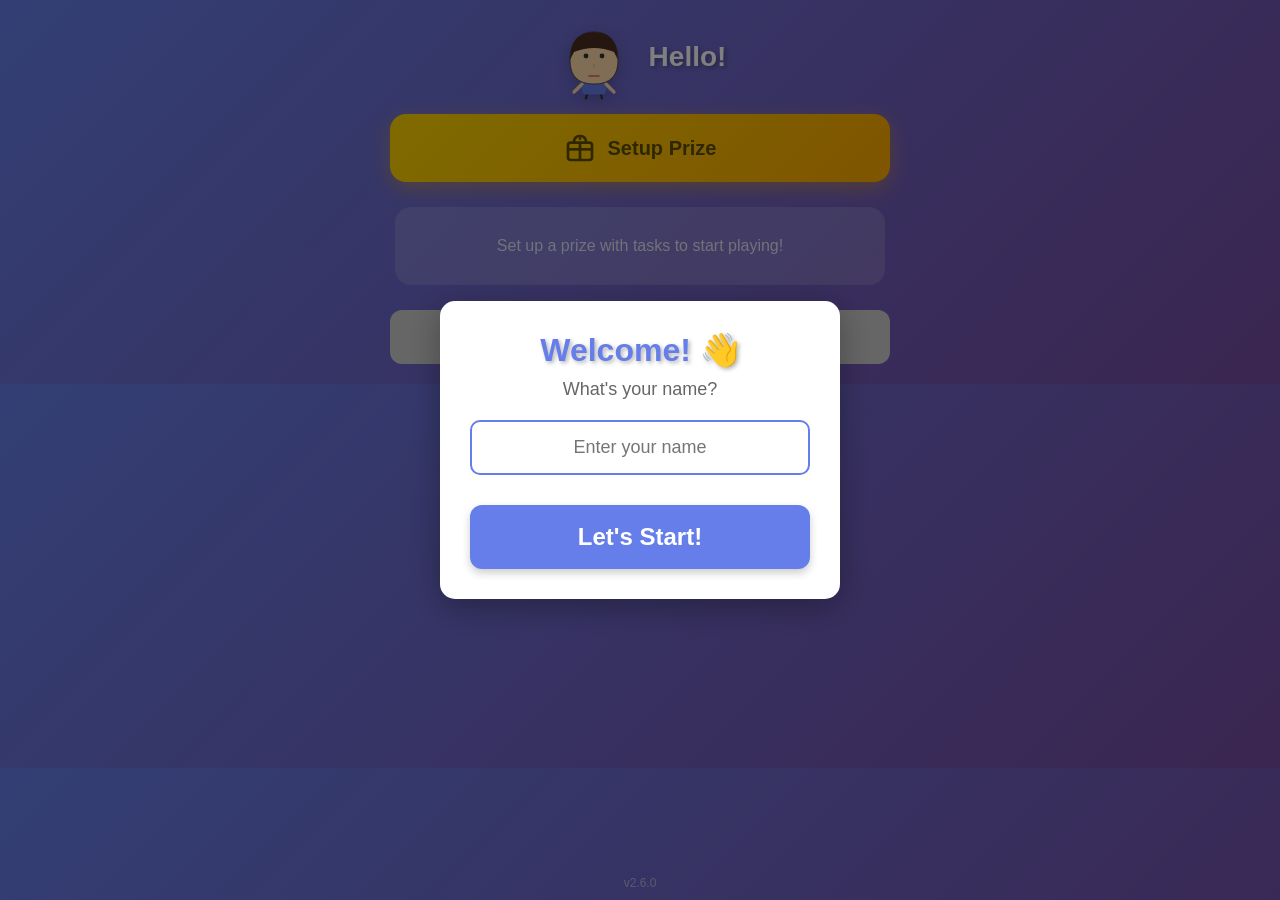
==== math-game/index.html @ f04d56dc "Walking animation, 1.5x buttons, enemy behaviors (v2.6.0) - Walking animation: arms and legs swing b" ====
<!DOCTYPE html>
<html lang="en">
<head>
    <meta charset="UTF-8">
    <meta name="viewport" content="width=device-width, initial-scale=1.0, viewport-fit=cover">
    <title>Math Game for Kids</title>
    <link rel="stylesheet" href="css/styles.css?v=2.6.0">
</head>
<body>
    <!-- Main Menu Screen -->
    <div id="main-menu" class="screen active">
        <div class="greeting-container">
            <div id="avatar-main" class="avatar-display" data-size="80" title="Click to edit avatar"></div>
            <div class="greeting" id="greeting">Hello!</div>
        </div>
        <div id="prize-area" class="prize-area">
            <!-- Prize UI will be rendered by PrizeManager -->
        </div>
        <div id="task-buttons-area" class="task-buttons-area">
            <!-- Task buttons will be rendered by PrizeManager -->
        </div>
        <button id="stats-btn" class="secondary-btn stats-btn">
            <svg class="btn-icon" viewBox="0 0 24 24" fill="none" xmlns="http://www.w3.org/2000/svg">
                <rect x="3" y="3" width="7" height="7" rx="1" stroke="currentColor" stroke-width="2"/>
                <rect x="3" y="14" width="7" height="7" rx="1" stroke="currentColor" stroke-width="2"/>
                <rect x="14" y="3" width="7" height="7" rx="1" stroke="currentColor" stroke-width="2"/>
                <rect x="14" y="14" width="7" height="7" rx="1" stroke="currentColor" stroke-width="2"/>
            </svg>
            Statistics
        </button>
    </div>

    <!-- Settings Screen -->
    <div id="settings-screen" class="screen">
        <h2>Settings</h2>
        <div class="settings-container">
            <div class="setting-group" id="range-group">
                <label for="range-select">Range:</label>
                <select id="range-select" class="setting-select">
                    <option value="0-10">0 - 10</option>
                    <option value="10-20">10 - 20</option>
                    <option value="10-50">10 - 50</option>
                    <option value="10-100">10 - 100</option>
                    <option value="100-999">100 - 999</option>
                </select>
            </div>
            <div class="setting-group" id="grade-group" style="display: none;">
                <label for="grade-select">Grade:</label>
                <select id="grade-select" class="setting-select">
                    <option value="1" selected>Grade 1</option>
                    <option value="2">Grade 2</option>
                    <option value="3">Grade 3</option>
                    <option value="4">Grade 4</option>
                    <option value="5">Grade 5</option>
                </select>
            </div>
            <div class="setting-group">
                <label for="timer-select">Timer:</label>
                <select id="timer-select" class="setting-select">
                    <option value="10">10 seconds</option>
                    <option value="30">30 seconds</option>
                    <option value="60">60 seconds</option>
                    <option value="0">No timer</option>
                </select>
            </div>
            <div class="setting-group training-toggle" id="training-toggle-group">
                <label for="training-mode-toggle" class="toggle-label">
                    <span>Training Mode</span>
                    <span class="toggle-description">Step-by-step hints</span>
                </label>
                <label class="switch">
                    <input type="checkbox" id="training-mode-toggle">
                    <span class="slider"></span>
                </label>
            </div>
            <div id="coin-indicator" class="coin-indicator" style="display: none;">
                <svg class="coin-svg" viewBox="0 0 24 24" fill="none" xmlns="http://www.w3.org/2000/svg">
                    <circle cx="12" cy="12" r="10" fill="url(#coinGold)"/>
                    <circle cx="12" cy="12" r="8" fill="url(#coinInner)"/>
                    <text x="12" y="16" text-anchor="middle" font-size="10" font-weight="bold" fill="#8B6914">$</text>
                    <defs>
                        <linearGradient id="coinGold" x1="2" y1="2" x2="22" y2="22">
                            <stop offset="0%" stop-color="#FFD700"/>
                            <stop offset="50%" stop-color="#FFA500"/>
                            <stop offset="100%" stop-color="#FFD700"/>
                        </linearGradient>
                        <linearGradient id="coinInner" x1="4" y1="4" x2="20" y2="20">
                            <stop offset="0%" stop-color="#FFEC8B"/>
                            <stop offset="50%" stop-color="#FFD700"/>
                            <stop offset="100%" stop-color="#DAA520"/>
                        </linearGradient>
                    </defs>
                </svg>
                <span id="coin-indicator-value">+5 coins</span>
            </div>
            <button id="start-game-btn" class="primary-btn">Start Game</button>
            <button id="back-to-menu-btn" class="secondary-btn">Back</button>
        </div>
    </div>

    <!-- Game Screen -->
    <div id="game-screen" class="screen">
        <div class="game-header">
            <div class="score">Question: <span id="question-number">1</span>/10</div>
            <button id="home-btn" class="home-btn" title="Return to Main Menu">
                <svg viewBox="0 0 24 24" fill="none" xmlns="http://www.w3.org/2000/svg">
                    <path d="M3 9L12 2L21 9V20C21 20.5304 20.7893 21.0391 20.4142 21.4142C20.0391 21.7893 19.5304 22 19 22H5C4.46957 22 3.96086 21.7893 3.58579 21.4142C3.21071 21.0391 3 20.5304 3 20V9Z" stroke="currentColor" stroke-width="2" stroke-linecap="round" stroke-linejoin="round"/>
                    <path d="M9 22V12H15V22" stroke="currentColor" stroke-width="2" stroke-linecap="round" stroke-linejoin="round"/>
                </svg>
            </button>
            <button id="show-table-btn" class="table-btn" title="Show Multiplication Table" style="display: none;">
                <svg viewBox="0 0 24 24" fill="none" xmlns="http://www.w3.org/2000/svg">
                    <rect x="3" y="3" width="18" height="18" rx="2" stroke="currentColor" stroke-width="2"/>
                    <line x1="3" y1="9" x2="21" y2="9" stroke="currentColor" stroke-width="2"/>
                    <line x1="3" y1="15" x2="21" y2="15" stroke="currentColor" stroke-width="2"/>
                    <line x1="9" y1="3" x2="9" y2="21" stroke="currentColor" stroke-width="2"/>
                    <line x1="15" y1="3" x2="15" y2="21" stroke="currentColor" stroke-width="2"/>
                </svg>
            </button>
            <div class="timer" id="timer-display">30s</div>
        </div>
        <div class="question-container">
            <div id="question" class="question">5 + 3 = ?</div>
            <div id="answer-display" class="answer-display"></div>
        </div>
        <div id="training-hints" class="training-hints" style="display: none;">
            <div class="hint-icon">💡</div>
            <div id="hint-text" class="hint-text"></div>
        </div>
        <div class="keypad">
            <button class="key-btn" data-key="7">7</button>
            <button class="key-btn" data-key="8">8</button>
            <button class="key-btn" data-key="9">9</button>
            <button class="key-btn" data-key="4">4</button>
            <button class="key-btn" data-key="5">5</button>
            <button class="key-btn" data-key="6">6</button>
            <button class="key-btn" data-key="1">1</button>
            <button class="key-btn" data-key="2">2</button>
            <button class="key-btn" data-key="3">3</button>
            <button class="key-btn clear-btn" data-key="clear">Clear</button>
            <button class="key-btn" data-key="0">0</button>
            <button class="key-btn ok-btn" data-key="ok">OK</button>
        </div>
    </div>

    <!-- Balloons Game Screen -->
    <div id="balloons-screen" class="screen">
        <div class="balloons-header">
            <div class="balloons-score">Pairs: <span id="pairs-count">0</span>/<span id="total-pairs">5</span></div>
            <div class="balloons-lives" id="balloons-lives">
                <svg class="heart-icon" viewBox="0 0 24 24" fill="currentColor"><path d="M12 21.35l-1.45-1.32C5.4 15.36 2 12.28 2 8.5 2 5.42 4.42 3 7.5 3c1.74 0 3.41.81 4.5 2.09C13.09 3.81 14.76 3 16.5 3 19.58 3 22 5.42 22 8.5c0 3.78-3.4 6.86-8.55 11.54L12 21.35z"/></svg>
                <svg class="heart-icon" viewBox="0 0 24 24" fill="currentColor"><path d="M12 21.35l-1.45-1.32C5.4 15.36 2 12.28 2 8.5 2 5.42 4.42 3 7.5 3c1.74 0 3.41.81 4.5 2.09C13.09 3.81 14.76 3 16.5 3 19.58 3 22 5.42 22 8.5c0 3.78-3.4 6.86-8.55 11.54L12 21.35z"/></svg>
                <svg class="heart-icon" viewBox="0 0 24 24" fill="currentColor"><path d="M12 21.35l-1.45-1.32C5.4 15.36 2 12.28 2 8.5 2 5.42 4.42 3 7.5 3c1.74 0 3.41.81 4.5 2.09C13.09 3.81 14.76 3 16.5 3 19.58 3 22 5.42 22 8.5c0 3.78-3.4 6.86-8.55 11.54L12 21.35z"/></svg>
            </div>
            <button id="balloons-home-btn" class="home-btn" title="Return to Main Menu">
                <svg viewBox="0 0 24 24" fill="none" xmlns="http://www.w3.org/2000/svg">
                    <path d="M3 9L12 2L21 9V20C21 20.5304 20.7893 21.0391 20.4142 21.4142C20.0391 21.7893 19.5304 22 19 22H5C4.46957 22 3.96086 21.7893 3.58579 21.4142C3.21071 21.0391 3 20.5304 3 20V9Z" stroke="currentColor" stroke-width="2" stroke-linecap="round" stroke-linejoin="round"/>
                    <path d="M9 22V12H15V22" stroke="currentColor" stroke-width="2" stroke-linecap="round" stroke-linejoin="round"/>
                </svg>
            </button>
            <div class="balloons-timer" id="balloons-timer-display">60s</div>
        </div>
        <div id="balloons-container" class="balloons-container">
            <!-- Balloons will be generated dynamically -->
        </div>
    </div>

    <!-- Battle Screen -->
    <div id="battle-screen" class="screen">
        <div id="battle-header" class="battle-header">
            <div id="battle-lives" class="battle-lives">❤️❤️❤️</div>
            <button id="battle-home-btn" class="home-btn" title="Return to Main Menu">
                <svg viewBox="0 0 24 24" fill="none" xmlns="http://www.w3.org/2000/svg">
                    <path d="M3 9L12 2L21 9V20C21 20.5304 20.7893 21.0391 20.4142 21.4142C20.0391 21.7893 19.5304 22 19 22H5C4.46957 22 3.96086 21.7893 3.58579 21.4142C3.21071 21.0391 3 20.5304 3 20V9Z" stroke="currentColor" stroke-width="2" stroke-linecap="round" stroke-linejoin="round"/>
                    <path d="M9 22V12H15V22" stroke="currentColor" stroke-width="2" stroke-linecap="round" stroke-linejoin="round"/>
                </svg>
            </button>
            <div id="battle-timer-display" class="battle-timer" style="display:none">60s</div>
        </div>
        <div id="battle-canvas-wrap" class="battle-canvas-wrap">
            <canvas id="battle-canvas"></canvas>
        </div>
        <div id="battle-controls" class="battle-controls">
            <div class="battle-controls-left">
                <button class="battle-btn" id="battle-left-btn"><svg viewBox="0 0 24 24" width="50" height="50" fill="white"><path d="M15 19l-7-7 7-7"/></svg></button>
                <button class="battle-btn" id="battle-right-btn"><svg viewBox="0 0 24 24" width="50" height="50" fill="white"><path d="M9 5l7 7-7 7"/></svg></button>
            </div>
            <div class="battle-controls-right">
                <button class="battle-btn battle-jump-btn" id="battle-jump-btn"><svg viewBox="0 0 24 24" width="50" height="50" fill="white"><path d="M5 15l7-7 7 7"/></svg></button>
            </div>
        </div>
    </div>

    <!-- Results Screen -->
    <div id="results-screen" class="screen">
        <h2>Game Over!</h2>
        <div class="results-container">
            <div class="result-message" id="result-message">Great job!</div>
            <div class="score-display">
                <div class="score-label">Your Score:</div>
                <div class="score-value" id="final-score">8/10</div>
            </div>
            <div class="game-settings-display">
                <div class="setting-item">
                    <span class="setting-icon" id="mode-icon">+</span>
                    <span class="setting-text" id="mode-text">Addition</span>
                </div>
                <div class="setting-item">
                    <span class="setting-label">Range:</span>
                    <span class="setting-text" id="range-text">0-10</span>
                </div>
                <div class="setting-item">
                    <span class="setting-label">Timer:</span>
                    <span class="setting-text" id="timer-text">30s</span>
                </div>
                <div class="setting-item" id="training-mode-indicator" style="display: none;">
                    <span class="setting-label">Mode:</span>
                    <span class="setting-text training-badge">
                        <svg class="training-icon" viewBox="0 0 24 24" fill="none" xmlns="http://www.w3.org/2000/svg">
                            <path d="M12 3L2 8L12 13L22 8L12 3Z" stroke="currentColor" stroke-width="2" stroke-linejoin="round"/>
                            <path d="M2 12L12 17L22 12" stroke="currentColor" stroke-width="2" stroke-linejoin="round"/>
                            <path d="M2 16L12 21L22 16" stroke="currentColor" stroke-width="2" stroke-linejoin="round"/>
                        </svg>
                        Training
                    </span>
                </div>
            </div>
            <div class="inspirational-phrase" id="inspirational-phrase">
                Keep up the great work! Practice makes perfect!
            </div>
            <button id="play-again-btn" class="primary-btn">Play Again</button>
            <button id="main-menu-btn" class="secondary-btn">Main Menu</button>
        </div>
    </div>

    <!-- Animation Canvas -->
    <canvas id="animation-canvas"></canvas>
    
    <!-- Version Number -->
    <div class="version">v2.6.0</div>
    <div id="feedback-overlay" class="feedback-overlay"></div>

    <!-- Multiplication Table Modal -->
    <div id="multiplication-table-modal" class="modal" style="display: none;">
        <div class="modal-content">
            <div class="modal-header">
                <h3>Multiplication Table</h3>
                <button id="close-table-btn" class="close-btn">×</button>
            </div>
            <div id="multiplication-table" class="multiplication-table"></div>
        </div>
    </div>

    <!-- Confirmation Modal -->
    <div id="confirmation-modal" class="modal" style="display: none;">
        <div class="modal-content confirmation-modal">
            <div class="confirmation-icon">
                <svg viewBox="0 0 24 24" fill="none" xmlns="http://www.w3.org/2000/svg">
                    <circle cx="12" cy="12" r="10" stroke="#ff9800" stroke-width="2"/>
                    <path d="M12 8V12M12 16H12.01" stroke="#ff9800" stroke-width="2" stroke-linecap="round"/>
                </svg>
            </div>
            <h3 id="confirmation-title">Confirm Action</h3>
            <p id="confirmation-message">Are you sure?</p>
            <div class="confirmation-buttons">
                <button id="confirm-cancel-btn" class="secondary-btn">Cancel</button>
                <button id="confirm-ok-btn" class="primary-btn">Yes, Quit</button>
            </div>
        </div>
    </div>

    <!-- Name Input Modal -->
    <div id="name-modal" class="modal" style="display: none;">
        <div class="modal-content name-modal">
            <h2>Welcome! 👋</h2>
            <p>What's your name?</p>
            <input type="text" id="name-input" class="name-input" placeholder="Enter your name" maxlength="20">
            <button id="save-name-btn" class="primary-btn">Let's Start!</button>
        </div>
    </div>

    <!-- Statistics Screen -->
    <div id="stats-screen" class="screen">
        <h2>Statistics</h2>
        <div class="stats-container">
            <div class="stats-summary">
                <div class="stat-card">
                    <div class="stat-number" id="total-games">0</div>
                    <div class="stat-label">Games Played</div>
                </div>
                <div class="stat-card">
                    <div class="stat-number" id="total-score">0%</div>
                    <div class="stat-label">Average Score</div>
                </div>
                <div class="stat-card">
                    <div class="stat-number" id="best-score">0</div>
                    <div class="stat-label">Best Score</div>
                </div>
            </div>
            <h3>History</h3>
            <div id="history-list" class="history-list">
                <p class="empty-message">No games played yet. Start playing to see your history!</p>
            </div>
        </div>
        <div class="stats-buttons-fixed">
            <div class="reset-buttons-row">
                <button id="reset-history-btn" class="secondary-btn danger-btn small-btn">
                    <svg class="btn-icon" viewBox="0 0 24 24" fill="none" xmlns="http://www.w3.org/2000/svg">
                        <path d="M3 6H21" stroke="currentColor" stroke-width="2" stroke-linecap="round"/>
                        <path d="M19 6V20C19 21.1046 18.1046 22 17 22H7C5.89543 22 5 21.1046 5 20V6" stroke="currentColor" stroke-width="2"/>
                        <path d="M8 6V4C8 2.89543 8.89543 2 10 2H14C15.1046 2 16 2.89543 16 4V6" stroke="currentColor" stroke-width="2"/>
                    </svg>
                    Reset History
                </button>
                <button id="reset-avatar-btn" class="secondary-btn danger-btn small-btn">
                    <svg class="btn-icon" viewBox="0 0 24 24" fill="none" xmlns="http://www.w3.org/2000/svg">
                        <circle cx="12" cy="8" r="4" stroke="currentColor" stroke-width="2"/>
                        <path d="M6 21v-2a4 4 0 014-4h4a4 4 0 014 4v2" stroke="currentColor" stroke-width="2"/>
                    </svg>
                    Reset Avatar
                </button>
                <button id="reset-all-btn" class="secondary-btn danger-btn small-btn">
                    <svg class="btn-icon" viewBox="0 0 24 24" fill="none" xmlns="http://www.w3.org/2000/svg">
                        <path d="M12 2C6.48 2 2 6.48 2 12s4.48 10 10 10 10-4.48 10-10S17.52 2 12 2z" stroke="currentColor" stroke-width="2"/>
                        <path d="M12 6v6l4 2" stroke="currentColor" stroke-width="2" stroke-linecap="round"/>
                        <path d="M4 12h2M18 12h2M12 4v2M12 18v2" stroke="currentColor" stroke-width="2" stroke-linecap="round"/>
                    </svg>
                    Reset All
                </button>
            </div>
            <button id="back-from-stats-btn" class="primary-btn">Back to Menu</button>
        </div>
    </div>

    <!-- Avatar Editor Modal -->
    <div id="avatar-modal" class="modal" style="display: none;">
        <div class="modal-content avatar-modal">
            <div class="modal-header">
                <h2>Customize Avatar</h2>
                <button id="close-avatar-btn" class="close-btn">×</button>
            </div>
            <div id="avatar-editor-controls" class="avatar-editor-controls">
                <!-- Editor controls will be generated here -->
            </div>
            <button id="save-avatar-btn" class="primary-btn">Save Avatar</button>
        </div>
    </div>

    <!-- Prize Setup Modal -->
    <div id="prize-setup-modal" class="modal" style="display: none;">
        <div class="modal-content prize-modal">
            <div class="modal-header">
                <h3>Setup Prize</h3>
                <button id="close-prize-setup-btn" class="close-btn">×</button>
            </div>
            <div class="prize-setup-form">
                <div class="prize-input-group">
                    <label for="prize-name-input">Prize Name</label>
                    <input type="text" id="prize-name-input" class="prize-input" placeholder="e.g., New Bicycle" maxlength="30">
                </div>
                <div class="prize-input-group">
                    <label for="prize-price-input">Prize Price (coins needed)</label>
                    <input type="number" id="prize-price-input" class="prize-input" placeholder="e.g., 100" min="1" max="9999">
                </div>
                <div class="prize-input-group">
                    <label for="prize-current-coins-input">Current Coins (earned so far)</label>
                    <input type="number" id="prize-current-coins-input" class="prize-input" placeholder="0" min="0" max="9999">
                </div>
                <div class="prize-tasks-section">
                    <div class="prize-tasks-header">
                        <label>Coin Tasks</label>
                        <span class="prize-tasks-hint">Score 8/10+ to earn coins</span>
                    </div>
                    <div id="prize-tasks-list" class="prize-tasks-list">
                        <!-- Task rows will be added here -->
                    </div>
                    <button id="add-prize-task-btn" class="add-task-btn">
                        <span class="add-icon">+</span> Add Task
                    </button>
                </div>
            </div>
            <div class="prize-modal-buttons">
                <button id="delete-prize-btn" class="secondary-btn danger-btn small-btn">Delete Prize</button>
                <button id="save-prize-btn" class="primary-btn">Save Prize</button>
            </div>
        </div>
    </div>

    <!-- Prize Claim Modal -->
    <div id="prize-claim-modal" class="modal" style="display: none;">
        <div class="modal-content confirmation-modal prize-claim-modal">
            <div class="claim-celebration">🎉</div>
            <h3>Congratulations!</h3>
            <p>You've earned enough coins for:</p>
            <div id="claim-prize-name" class="claim-prize-name"></div>
            <div class="confirmation-buttons">
                <button id="claim-prize-cancel-btn" class="secondary-btn">Keep Playing</button>
                <button id="claim-prize-confirm-btn" class="primary-btn">Claim Prize!</button>
            </div>
        </div>
    </div>

    <script src="js/config.js?v=2.6.0"></script>
    <script src="js/animations.js?v=2.6.0"></script>
    <script src="js/avatar.js?v=2.6.0"></script>
    <script src="js/prize.js?v=2.6.0"></script>
    <script src="js/game.js?v=2.6.0"></script>
    <script src="js/ui.js?v=2.6.0"></script>
    <script src="js/balloons.js?v=2.6.0"></script>
    <script src="js/battle.js?v=2.6.0"></script>
    <script src="js/main.js?v=2.6.0"></script>
</body>
</html>
---- math-game/css/styles.css ----
* {
    margin: 0;
    padding: 0;
    box-sizing: border-box;
}

body {
    font-family: 'Arial', sans-serif;
    background: linear-gradient(135deg, #667eea 0%, #764ba2 100%);
    min-height: 100vh;
    min-height: -webkit-fill-available;
    display: flex;
    align-items: flex-start;
    justify-content: center;
    overflow-x: hidden;
    overflow-y: auto;
    touch-action: manipulation;
}


.screen {
    display: none;
    width: 100vw;
    max-width: 600px;
    min-height: 100vh;
    min-height: -webkit-fill-available;
    padding: 20px;
    padding-top: max(20px, env(safe-area-inset-top));
    padding-bottom: max(20px, env(safe-area-inset-bottom));
    padding-left: max(20px, env(safe-area-inset-left));
    padding-right: max(20px, env(safe-area-inset-right));
    flex-direction: column;
    align-items: center;
    justify-content: center;
    overflow-x: hidden;
}

.screen.active {
    display: flex;
}

h1 {
    color: white;
    font-size: 48px;
    margin-bottom: 40px;
    text-align: center;
    text-shadow: 2px 2px 4px rgba(0, 0, 0, 0.3);
}

/* Prize Area */
.prize-area {
    margin-bottom: 20px;
    width: 100%;
    max-width: 500px;
    flex-shrink: 0;
}

.prize-setup-btn {
    display: flex;
    align-items: center;
    justify-content: center;
    gap: 12px;
    width: 100%;
    padding: 18px 25px;
    background: linear-gradient(135deg, #ffd700 0%, #ffaa00 100%);
    border: none;
    border-radius: 16px;
    font-size: 20px;
    font-weight: bold;
    color: #5d4e00;
    cursor: pointer;
    box-shadow: 0 6px 20px rgba(255, 170, 0, 0.4);
    transition: all 0.3s ease;
    -webkit-tap-highlight-color: rgba(255, 215, 0, 0.3);
}

.prize-setup-btn:hover {
    transform: translateY(-2px);
    box-shadow: 0 8px 25px rgba(255, 170, 0, 0.5);
}

.prize-setup-btn:active {
    transform: scale(0.98);
}

.prize-setup-btn .prize-icon {
    width: 32px;
    height: 32px;
    color: #5d4e00;
}

/* Prize Progress */
.prize-progress {
    background: white;
    border-radius: 16px;
    padding: 16px 20px;
    cursor: pointer;
    box-shadow: 0 4px 15px rgba(0, 0, 0, 0.15);
    transition: all 0.3s ease;
}

.prize-progress:hover {
    transform: translateY(-2px);
    box-shadow: 0 6px 20px rgba(0, 0, 0, 0.2);
}

.prize-progress.complete {
    background: linear-gradient(135deg, #fff9e6 0%, #fff3cc 100%);
    border: 2px solid #ffd700;
    animation: prize-glow 2s ease-in-out infinite;
}

@keyframes prize-glow {
    0%, 100% { box-shadow: 0 4px 15px rgba(255, 215, 0, 0.3); }
    50% { box-shadow: 0 4px 25px rgba(255, 215, 0, 0.6); }
}

.prize-progress-header {
    display: flex;
    justify-content: space-between;
    align-items: center;
    margin-bottom: 10px;
}

.prize-name {
    font-size: 18px;
    font-weight: bold;
    color: #333;
}

.prize-coins {
    font-size: 16px;
    font-weight: bold;
    color: #b8860b;
}

.prize-bar {
    height: 12px;
    background: #e0e0e0;
    border-radius: 6px;
    overflow: hidden;
}

.prize-bar-fill {
    height: 100%;
    background: linear-gradient(90deg, #ffd700 0%, #ffaa00 100%);
    border-radius: 6px;
    transition: width 0.5s ease;
}

.prize-complete-text {
    text-align: center;
    margin-top: 10px;
    font-size: 16px;
    font-weight: bold;
    color: #b8860b;
    animation: bounce-text 0.6s ease-in-out infinite;
}

@keyframes bounce-text {
    0%, 100% { transform: translateY(0); }
    50% { transform: translateY(-3px); }
}

/* Prize Setup Modal */
.prize-modal {
    max-width: 480px;
    width: 95%;
    max-height: 85vh;
    overflow-y: auto;
}

.prize-setup-form {
    display: flex;
    flex-direction: column;
    gap: 20px;
}

.prize-input-group {
    display: flex;
    flex-direction: column;
    gap: 6px;
}

.prize-input-group label {
    font-size: 14px;
    font-weight: bold;
    color: #666;
}

.prize-input {
    padding: 12px 15px;
    font-size: 16px;
    border: 2px solid #ddd;
    border-radius: 10px;
    outline: none;
    transition: border-color 0.3s;
}

.prize-input:focus {
    border-color: #667eea;
}

.prize-tasks-section {
    border-top: 1px solid #eee;
    padding-top: 15px;
}

.prize-tasks-header {
    display: flex;
    justify-content: space-between;
    align-items: center;
    margin-bottom: 12px;
}

.prize-tasks-header label {
    font-size: 16px;
    font-weight: bold;
    color: #333;
}

.prize-tasks-hint {
    font-size: 12px;
    color: #999;
}

.prize-tasks-list {
    display: flex;
    flex-direction: column;
    gap: 10px;
    margin-bottom: 12px;
}

.prize-task-row {
    display: flex;
    gap: 8px;
    align-items: center;
    padding: 10px;
    background: #f8f8f8;
    border-radius: 10px;
    flex-wrap: wrap;
}

.prize-task-row select {
    flex: 1;
    min-width: 80px;
    padding: 8px;
    font-size: 13px;
    border: 1px solid #ddd;
    border-radius: 6px;
    background: white;
}

.task-coins-wrapper {
    display: flex;
    align-items: center;
    gap: 4px;
    background: white;
    border: 1px solid #ddd;
    border-radius: 6px;
    padding: 0 8px;
}

.task-coins-wrapper .coin-icon {
    font-size: 14px;
}

.task-coins {
    width: 45px;
    padding: 8px 4px;
    font-size: 13px;
    border: none;
    outline: none;
    text-align: center;
}

.task-delete-btn {
    width: 30px;
    height: 30px;
    border: none;
    background: #ff4757;
    color: white;
    border-radius: 50%;
    font-size: 18px;
    cursor: pointer;
    display: flex;
    align-items: center;
    justify-content: center;
    transition: all 0.2s;
    flex-shrink: 0;
}

.task-delete-btn:hover {
    background: #e63946;
    transform: scale(1.1);
}

.add-task-btn {
    display: flex;
    align-items: center;
    justify-content: center;
    gap: 8px;
    width: 100%;
    padding: 12px;
    background: #f0f0f0;
    border: 2px dashed #ccc;
    border-radius: 10px;
    font-size: 14px;
    font-weight: bold;
    color: #666;
    cursor: pointer;
    transition: all 0.2s;
}

.add-task-btn:hover {
    background: #e8e8e8;
    border-color: #667eea;
    color: #667eea;
}

.add-task-btn .add-icon {
    font-size: 20px;
    font-weight: bold;
}

.prize-modal-buttons {
    display: flex;
    gap: 10px;
    margin-top: 20px;
}

.prize-modal-buttons .secondary-btn {
    flex: 0 0 auto;
    width: auto;
}

.prize-modal-buttons .primary-btn {
    flex: 1;
    width: auto;
}

/* Prize Claim Modal */
.prize-claim-modal {
    text-align: center;
}

.claim-celebration {
    font-size: 64px;
    margin-bottom: 15px;
    animation: celebrate-bounce 0.5s ease-in-out infinite;
}

@keyframes celebrate-bounce {
    0%, 100% { transform: scale(1) rotate(-5deg); }
    50% { transform: scale(1.1) rotate(5deg); }
}

.claim-prize-name {
    font-size: 24px;
    font-weight: bold;
    color: #667eea;
    margin: 15px 0 25px;
    padding: 15px;
    background: linear-gradient(135deg, #fff9e6 0%, #fff3cc 100%);
    border-radius: 10px;
    border: 2px solid #ffd700;
}

/* Coin Award Animation */
.coin-award-overlay {
    position: fixed;
    top: 50%;
    left: 50%;
    transform: translate(-50%, -50%);
    z-index: 2000;
    animation: coin-pop-in 0.3s ease-out;
}

.coin-award-overlay.fade-out {
    animation: coin-pop-out 0.5s ease-in forwards;
}

.coin-award-content {
    background: linear-gradient(135deg, #fff9e6 0%, #fff3cc 100%);
    border: 3px solid #ffd700;
    border-radius: 20px;
    padding: 25px 40px;
    text-align: center;
    box-shadow: 0 10px 40px rgba(255, 215, 0, 0.4);
}

.coin-award-icon {
    display: flex;
    justify-content: center;
    animation: coin-spin 0.5s ease-in-out;
}

.coin-award-icon .coin-svg-large {
    width: 64px;
    height: 64px;
}

.coin-award-text {
    font-size: 28px;
    font-weight: bold;
    color: #b8860b;
    margin-top: 10px;
}

@keyframes coin-pop-in {
    0% { transform: translate(-50%, -50%) scale(0); opacity: 0; }
    50% { transform: translate(-50%, -50%) scale(1.2); }
    100% { transform: translate(-50%, -50%) scale(1); opacity: 1; }
}

@keyframes coin-pop-out {
    0% { transform: translate(-50%, -50%) scale(1); opacity: 1; }
    100% { transform: translate(-50%, -80%) scale(0.5); opacity: 0; }
}

@keyframes coin-spin {
    0% { transform: rotateY(0deg); }
    100% { transform: rotateY(360deg); }
}

/* Battle Screen */
#battle-screen {
    position: fixed;
    top: 0; right: 0; bottom: 0; left: 0;
    width: 100%;
    height: 100%;
    max-width: 100%;
    min-height: 0;
    padding: 0;
    gap: 0;
    justify-content: flex-start;
    overflow: hidden;
    z-index: 10;
}

.battle-canvas-wrap {
    position: absolute;
    top: 0; right: 0; bottom: 0; left: 0;
    width: 100%;
    height: 100%;
}

#battle-canvas {
    display: block;
    width: 100%;
    height: 100%;
}

.battle-header {
    position: relative;
    z-index: 2;
    display: flex;
    align-items: center;
    gap: 10px;
    padding: 8px 14px;
    padding-top: max(8px, env(safe-area-inset-top));
    width: 100%;
    color: white;
    pointer-events: none;
}

.battle-header > * {
    pointer-events: auto;
}

.battle-lives {
    font-size: 18px;
    flex: 1;
    letter-spacing: 2px;
    text-shadow: 0 1px 4px rgba(0,0,0,0.5);
}

.battle-timer {
    color: #FFD700;
    font-size: 16px;
    font-weight: bold;
    min-width: 36px;
    text-align: right;
    text-shadow: 0 1px 4px rgba(0,0,0,0.5);
}

.battle-controls {
    position: relative;
    z-index: 2;
    display: flex;
    justify-content: space-between;
    align-items: flex-end;
    padding: 12px 18px;
    padding-bottom: max(20px, calc(env(safe-area-inset-bottom) + 12px));
    width: 100%;
    margin-top: auto;
    gap: 12px;
    pointer-events: none;
}

.battle-controls > * {
    pointer-events: auto;
}

.battle-controls-left,
.battle-controls-right {
    display: flex;
    gap: 10px;
}

.battle-btn {
    width: 120px;
    height: 120px;
    border-radius: 50%;
    border: 2px solid rgba(255,255,255,0.2);
    font-size: 36px;
    background: rgba(255,255,255,0.15);
    color: white;
    display: flex;
    align-items: center;
    justify-content: center;
    cursor: pointer;
    touch-action: manipulation;
    -webkit-touch-callout: none;
    user-select: none;
    -webkit-user-select: none;
    transition: background 0.1s, transform 0.1s;
    box-shadow: 0 3px 10px rgba(0,0,0,0.3);
}

.battle-btn:active {
    background: rgba(255,255,255,0.35);
    transform: scale(0.92);
}

.battle-jump-btn {
    background: rgba(100,210,100,0.25);
    border-color: rgba(100,210,100,0.35);
}

.battle-shoot-btn {
    background: rgba(255,90,90,0.25);
    border-color: rgba(255,90,90,0.35);
}

/* Coin Indicator on Settings Screen */
.coin-indicator {
    display: flex;
    align-items: center;
    justify-content: center;
    gap: 6px;
    padding: 8px 15px;
    background: linear-gradient(135deg, #ffd700 0%, #ffaa00 100%);
    border-radius: 20px;
    font-size: 16px;
    font-weight: bold;
    color: #5d4e00;
    margin-top: 10px;
    animation: coin-indicator-pulse 2s ease-in-out infinite;
}

/* Coin SVG Styles */
.coin-svg {
    width: 18px;
    height: 18px;
    vertical-align: middle;
    flex-shrink: 0;
}

.coin-svg-large {
    width: 48px;
    height: 48px;
}

.coin-icon {
    width: 18px;
    height: 18px;
}

.prize-coins .coin-svg {
    width: 16px;
    height: 16px;
    margin-right: 4px;
}

.task-coins-wrapper .coin-svg {
    width: 14px;
    height: 14px;
}

.coin-indicator .coin-svg {
    width: 20px;
    height: 20px;
}

@keyframes coin-indicator-pulse {
    0%, 100% { transform: scale(1); }
    50% { transform: scale(1.05); }
}

h2 {
    color: white;
    font-size: 36px;
    margin-bottom: 30px;
    text-align: center;
    text-shadow: 2px 2px 4px rgba(0, 0, 0, 0.3);
}

/* Main Menu */
.greeting {
    color: white;
    font-size: 28px;
    font-weight: bold;
    margin-bottom: 10px;
    text-align: center;
    text-shadow: 2px 2px 4px rgba(0, 0, 0, 0.3);
}

.button-grid {
    display: grid;
    grid-template-columns: 1fr 1fr;
    gap: 20px;
    width: 100%;
    max-width: 500px;
}

/* Main Menu Layout */
#main-menu {
    justify-content: flex-start;
    padding-top: 20px;
    padding-bottom: 20px;
    min-height: 100vh;
    min-height: -webkit-fill-available;
    box-sizing: border-box;
}

/* Task Buttons Area */
.task-buttons-area {
    display: -webkit-flex;
    display: flex;
    -webkit-flex-direction: column;
    flex-direction: column;
    gap: 12px;
    width: 100%;
    max-width: 500px;
    max-height: 50vh;
    overflow-y: auto;
    overflow-x: hidden;
    padding: 5px;
    margin-bottom: 10px;
    -webkit-overflow-scrolling: touch;
}

.task-buttons-area::-webkit-scrollbar {
    width: 6px;
}

.task-buttons-area::-webkit-scrollbar-track {
    background: rgba(255, 255, 255, 0.1);
    border-radius: 3px;
}

.task-buttons-area::-webkit-scrollbar-thumb {
    background: rgba(255, 255, 255, 0.3);
    border-radius: 3px;
}

.task-buttons-area::-webkit-scrollbar-thumb:hover {
    background: rgba(255, 255, 255, 0.5);
}

.no-tasks-message {
    background: rgba(255, 255, 255, 0.15);
    border-radius: 16px;
    padding: 30px 20px;
    text-align: center;
    color: rgba(255, 255, 255, 0.8);
    font-size: 16px;
}

.no-tasks-message p {
    margin: 0;
}

.task-play-btn {
    display: -webkit-flex;
    display: flex;
    -webkit-align-items: center;
    align-items: center;
    gap: 15px;
    width: 100%;
    padding: 16px 20px;
    background: white;
    border: none;
    border-radius: 16px;
    cursor: pointer;
    box-shadow: 0 4px 15px rgba(0, 0, 0, 0.1);
    -webkit-transition: all 0.2s ease;
    transition: all 0.2s ease;
    text-align: left;
}

.task-play-btn:hover {
    transform: translateY(-2px);
    box-shadow: 0 6px 20px rgba(0, 0, 0, 0.15);
}

.task-play-btn:active {
    transform: translateY(0);
}

.task-btn-icon {
    width: 50px;
    height: 50px;
    display: flex;
    align-items: center;
    justify-content: center;
    background: linear-gradient(135deg, #667eea 0%, #764ba2 100%);
    border-radius: 12px;
    font-size: 24px;
    color: white;
    font-weight: bold;
    flex-shrink: 0;
}

.task-btn-details {
    flex: 1;
    display: flex;
    flex-direction: column;
    gap: 4px;
    min-width: 0;
}

.task-btn-mode {
    font-size: 18px;
    font-weight: 600;
    color: #333;
}

.task-btn-params {
    font-size: 14px;
    color: #666;
}

.task-btn-coins {
    display: flex;
    align-items: center;
    gap: 6px;
    padding: 8px 12px;
    background: linear-gradient(135deg, #ffd700 0%, #ffaa00 100%);
    border-radius: 20px;
    font-size: 16px;
    font-weight: bold;
    color: #5d4e00;
    flex-shrink: 0;
}

.task-btn-coin {
    width: 18px;
    height: 18px;
}

.stats-btn {
    margin-top: 20px;
    max-width: 500px;
    width: 100%;
    font-size: 20px;
    display: -webkit-flex;
    display: flex;
    -webkit-align-items: center;
    align-items: center;
    -webkit-justify-content: center;
    justify-content: center;
    gap: 10px;
}

.btn-icon {
    width: 24px;
    height: 24px;
    flex-shrink: 0;
}

.training-icon {
    width: 18px;
    height: 18px;
    vertical-align: middle;
    margin-right: 5px;
}

.operation-btn {
    background: white;
    border: none;
    border-radius: 20px;
    padding: 40px 20px;
    font-size: 24px;
    font-weight: bold;
    color: #667eea;
    cursor: pointer;
    transition: all 0.3s ease;
    box-shadow: 0 8px 16px rgba(0, 0, 0, 0.2);
    display: flex;
    flex-direction: column;
    align-items: center;
    gap: 10px;
    -webkit-tap-highlight-color: rgba(102, 126, 234, 0.2);
    -webkit-touch-callout: none;
    -webkit-user-select: none;
    user-select: none;
    touch-action: manipulation;
}

.operation-btn:active,
.operation-btn.pressed {
    transform: scale(0.95);
    box-shadow: 0 4px 8px rgba(0, 0, 0, 0.2);
    background: #f0f0f0;
}

.operation-btn .symbol {
    font-size: 60px;
    color: #764ba2;
}

.operation-btn .label {
    font-size: 20px;
}

.questions-btn {
    background: linear-gradient(135deg, #667eea 0%, #764ba2 100%);
    color: white;
}

.questions-btn .symbol {
    color: white;
}

.questions-btn:active,
.questions-btn.pressed {
    background: linear-gradient(135deg, #5568d3 0%, #624088 100%);
}

.balloons-btn {
    background: linear-gradient(135deg, #f093fb 0%, #f5576c 100%);
    color: white;
}

.balloons-btn .symbol {
    color: white;
    width: 48px;
    height: 48px;
}

.balloons-btn:active,
.balloons-btn.pressed {
    background: linear-gradient(135deg, #e082ea 0%, #e4465b 100%);
}

/* Settings Screen */
.settings-container {
    background: white;
    border-radius: 20px;
    padding: 30px;
    width: 100%;
    max-width: 400px;
    box-shadow: 0 8px 16px rgba(0, 0, 0, 0.2);
}

.setting-group {
    margin-bottom: 20px;
    display: flex;
    align-items: center;
    gap: 15px;
}

.setting-group > label {
    font-size: 18px;
    font-weight: bold;
    color: #333;
    white-space: nowrap;
    min-width: 60px;
}

/* Training Mode Toggle */
.training-toggle {
    display: flex;
    justify-content: space-between;
    align-items: center;
    padding: 15px 0;
    border-top: 1px solid #ddd;
}

.toggle-label {
    display: flex;
    flex-direction: column;
    margin-bottom: 0 !important;
}

.toggle-description {
    font-size: 14px;
    font-weight: normal;
    color: #666;
    margin-top: 5px;
}

.switch {
    position: relative;
    display: inline-block;
    width: 60px;
    height: 34px;
}

.switch input {
    opacity: 0;
    width: 0;
    height: 0;
}

.slider {
    position: absolute;
    cursor: pointer;
    top: 0;
    left: 0;
    right: 0;
    bottom: 0;
    background-color: #ccc;
    transition: .4s;
    border-radius: 34px;
}

.slider:before {
    position: absolute;
    content: "";
    height: 26px;
    width: 26px;
    left: 4px;
    bottom: 4px;
    background-color: white;
    transition: .4s;
    border-radius: 50%;
}

input:checked + .slider {
    background-color: #667eea;
}

input:checked + .slider:before {
    transform: translateX(26px);
}

.setting-select {
    flex: 1;
    padding: 12px 15px;
    font-size: 16px;
    border: 2px solid #667eea;
    border-radius: 10px;
    background: white;
    cursor: pointer;
    min-width: 0;
}

.primary-btn {
    width: 100%;
    padding: 18px;
    font-size: 24px;
    font-weight: bold;
    background: #667eea;
    color: white;
    border: none;
    border-radius: 12px;
    cursor: pointer;
    margin-top: 10px;
    box-shadow: 0 4px 8px rgba(0, 0, 0, 0.2);
    transition: all 0.3s ease;
    -webkit-tap-highlight-color: rgba(118, 75, 162, 0.3);
    -webkit-touch-callout: none;
    -webkit-user-select: none;
    user-select: none;
    touch-action: manipulation;
}

.primary-btn:active,
.primary-btn.pressed {
    transform: scale(0.98);
    background: #5568d3;
}

.secondary-btn {
    width: 100%;
    padding: 15px;
    font-size: 18px;
    background: #ccc;
    color: #333;
    border: none;
    border-radius: 12px;
    cursor: pointer;
    margin-top: 10px;
    transition: all 0.3s ease;
    -webkit-tap-highlight-color: rgba(0, 0, 0, 0.1);
    -webkit-touch-callout: none;
    -webkit-user-select: none;
    user-select: none;
    touch-action: manipulation;
}

.secondary-btn:active,
.secondary-btn.pressed {
    transform: scale(0.98);
    background: #b8b8b8;
}

/* Game Screen */
.game-header {
    display: flex;
    justify-content: space-between;
    align-items: center;
    width: 100%;
    max-width: 500px;
    margin-bottom: 20px;
    color: white;
    font-size: 20px;
    font-weight: bold;
    position: relative;
}

.game-header .score {
    flex: 0 0 auto;
    margin-right: 10px;
}

.game-header .home-btn {
    flex: 0 0 auto;
    margin-right: 10px;
}

.game-header .table-btn {
    flex: 0 0 auto;
}

.game-header .timer {
    flex: 0 0 auto;
    margin-left: auto;
}

.timer {
    background: rgba(255, 255, 255, 0.3);
    padding: 10px 20px;
    border-radius: 10px;
    width: 70px;
    text-align: center;
}

.timer.warning {
    background: #ff4757;
    animation: pulse 0.5s infinite;
}

@keyframes pulse {
    0%, 100% { transform: scale(1); }
    50% { transform: scale(1.1); }
}

.score {
    background: rgba(255, 255, 255, 0.3);
    padding: 10px 20px;
    border-radius: 10px;
    width: 150px;
    text-align: center;
}

.home-btn,
.table-btn {
    background: rgba(255, 255, 255, 0.9);
    border: none;
    border-radius: 10px;
    padding: 8px 16px;
    font-size: 24px;
    cursor: pointer;
    transition: all 0.2s ease;
    box-shadow: 0 4px 8px rgba(0, 0, 0, 0.2);
    display: flex;
    align-items: center;
    justify-content: center;
    -webkit-tap-highlight-color: rgba(102, 126, 234, 0.2);
    -webkit-touch-callout: none;
    -webkit-user-select: none;
    user-select: none;
    touch-action: manipulation;
}

.home-btn svg,
.table-btn svg {
    width: 24px;
    height: 24px;
    color: #667eea;
}

.home-btn:hover,
.table-btn:hover {
    background: white;
    transform: scale(1.05);
}

.home-btn:hover svg,
.table-btn:hover svg {
    color: #764ba2;
}

.home-btn:active,
.home-btn.pressed,
.table-btn:active,
.table-btn.pressed {
    transform: scale(0.95);
    background: #e0e0e0;
}

.question-container {
    background: white;
    border-radius: 20px;
    padding: 40px 20px;
    width: 100%;
    max-width: 500px;
    margin-bottom: 20px;
    box-shadow: 0 8px 16px rgba(0, 0, 0, 0.2);
    height: 240px;
    display: flex;
    flex-direction: column;
    align-items: center;
    justify-content: center;
    opacity: 1;
    transition: opacity 0.3s ease;
}

.question-container.fade-out {
    opacity: 0;
}

.question {
    font-size: 48px;
    font-weight: bold;
    color: #333;
    margin-bottom: 20px;
    text-align: center;
}

.question.word-problem {
    font-size: 20px;
    line-height: 1.6;
    text-align: left;
    padding: 0 10px;
    max-height: 180px;
    overflow-y: auto;
}

.answer-display {
    font-size: 36px;
    color: #667eea;
    height: 54px;
    line-height: 54px;
    border-bottom: 3px solid #667eea;
    padding: 0 20px;
    min-width: 150px;
    text-align: center;
}

/* Training Hints */
.training-hints {
    background: #fff9e6;
    border: 2px solid #ffd93d;
    border-radius: 10px;
    padding: 12px 15px;
    display: flex;
    align-items: flex-start;
    gap: 10px;
    width: 100%;
    max-width: 500px;
    margin-bottom: 20px;
    min-height: 70px;
    animation: fadeIn 0.3s ease;
}

.hint-icon {
    font-size: 24px;
    flex-shrink: 0;
}

.hint-text {
    font-size: 14px;
    color: #666;
    line-height: 1.5;
    text-align: left;
}

@keyframes fadeIn {
    from { opacity: 0; transform: translateY(-10px); }
    to { opacity: 1; transform: translateY(0); }
}

.keypad {
    display: grid;
    grid-template-columns: repeat(3, 1fr);
    gap: 15px;
    width: 100%;
    max-width: 400px;
}

.key-btn {
    background: white;
    border: none;
    border-radius: 15px;
    padding: 25px;
    font-size: 28px;
    font-weight: bold;
    color: #333;
    cursor: pointer;
    box-shadow: 0 4px 8px rgba(0, 0, 0, 0.2);
    transition: all 0.1s ease;
    -webkit-tap-highlight-color: rgba(102, 126, 234, 0.2);
    -webkit-touch-callout: none;
    -webkit-user-select: none;
    user-select: none;
    touch-action: manipulation;
}

.key-btn:active,
.key-btn.pressed {
    transform: scale(0.95);
    box-shadow: 0 2px 4px rgba(0, 0, 0, 0.2);
    background: #f0f0f0;
}

.clear-btn {
    background: #ff4757;
    color: white;
}

.clear-btn:active,
.clear-btn.pressed {
    background: #e63946;
}

.ok-btn {
    background: #2ed573;
    color: white;
}

.ok-btn:active,
.ok-btn.pressed {
    background: #26b961;
}

/* Balloons Game Screen */
#balloons-screen {
    padding: 20px;
    background: linear-gradient(135deg, #74b9ff 0%, #a29bfe 100%);
    position: relative;
    z-index: 1;
}

.balloons-header {
    display: flex;
    justify-content: space-between;
    align-items: center;
    margin-bottom: 30px;
    padding: 15px 20px;
    background: rgba(255, 255, 255, 0.9);
    border-radius: 20px;
    box-shadow: 0 4px 8px rgba(0, 0, 0, 0.1);
}

.balloons-score {
    font-size: 22px;
    font-weight: bold;
    color: #333;
    width: 150px;
}

.balloons-timer {
    font-size: 22px;
    font-weight: bold;
    color: #667eea;
    width: 70px;
    text-align: center;
}

.balloons-lives {
    display: flex;
    gap: 5px;
    align-items: center;
    margin-right: 15px;
}

.balloons-lives .heart-icon {
    width: 24px;
    height: 24px;
    color: #ff4757;
    transition: all 0.3s ease;
}

.balloons-lives .heart-icon.lost {
    color: #ccc;
    transform: scale(0.8);
}

.balloons-lives .heart-icon.losing {
    animation: heartBreak 0.5s ease forwards;
}

@keyframes heartBreak {
    0% { transform: scale(1); color: #ff4757; }
    50% { transform: scale(1.3); color: #ff0000; }
    100% { transform: scale(0.8); color: #ccc; }
}

.balloons-container {
    position: relative;
    width: 100%;
    max-width: 800px;
    height: calc(100vh - 180px);
    margin: 0 auto;
    pointer-events: auto;
    overflow: hidden;
}

.balloon {
    position: absolute;
    width: 80px;
    height: 110px;
    cursor: pointer;
    transition: transform 0.2s ease, box-shadow 0.2s ease;
    -webkit-tap-highlight-color: transparent;
    -webkit-touch-callout: none;
    -webkit-user-select: none;
    user-select: none;
    touch-action: manipulation;
    animation: float 3s ease-in-out infinite;
    z-index: 10;
    pointer-events: auto;
}

.balloon:active {
    transform: scale(0.95);
}

.balloon.selected {
    transform: scale(1.15);
    z-index: 20;
}

.balloon.selected .balloon-body {
    box-shadow: 0 0 0 4px rgba(255, 255, 255, 0.9), 0 8px 20px rgba(0, 0, 0, 0.4);
}

.balloon.matched {
    animation: pop-balloon 0.5s ease forwards;
    pointer-events: none;
}

.balloon.mismatch {
    animation: shake 0.3s ease;
}

@keyframes shake {
    0%, 100% { transform: translateX(0); }
    25% { transform: translateX(-10px); }
    50% { transform: translateX(10px); }
    75% { transform: translateX(-5px); }
}

@keyframes pop-balloon {
    0% {
        transform: scale(1);
        opacity: 1;
    }
    50% {
        transform: scale(1.3);
    }
    100% {
        transform: scale(0);
        opacity: 0;
    }
}

.balloon-body {
    position: relative;
    width: 80px;
    height: 90px;
    border-radius: 50% 50% 50% 50% / 60% 60% 40% 40%;
    display: flex;
    align-items: center;
    justify-content: center;
    box-shadow: 0 4px 12px rgba(0, 0, 0, 0.3);
}

@keyframes float {
    0%, 100% {
        transform: translateY(0px);
    }
    50% {
        transform: translateY(-15px);
    }
}

.balloon-text {
    font-size: 16px;
    font-weight: bold;
    color: white;
    text-shadow: 1px 1px 2px rgba(0, 0, 0, 0.3);
    text-align: center;
    padding: 5px;
    word-wrap: break-word;
    max-width: 70px;
}

.balloon-string {
    position: absolute;
    bottom: 0;
    left: 50%;
    width: 2px;
    height: 20px;
    background: #666;
    transform: translateX(-50%);
}

/* Balloon Colors */
.balloon-red .balloon-body {
    background: linear-gradient(135deg, #ff6b6b 0%, #ff5252 100%);
}

.balloon-blue .balloon-body {
    background: linear-gradient(135deg, #4ecdc4 0%, #44a3a3 100%);
}

.balloon-green .balloon-body {
    background: linear-gradient(135deg, #a8e6cf 0%, #7cc9a4 100%);
}

.balloon-yellow .balloon-body {
    background: linear-gradient(135deg, #ffd93d 0%, #f6c026 100%);
}

.balloon-purple .balloon-body {
    background: linear-gradient(135deg, #b19cd9 0%, #9370db 100%);
}

.balloon-pink .balloon-body {
    background: linear-gradient(135deg, #ffb3d9 0%, #ff85c0 100%);
}

.balloon-orange .balloon-body {
    background: linear-gradient(135deg, #ff9a76 0%, #ff7961 100%);
}

.balloon-cyan .balloon-body {
    background: linear-gradient(135deg, #74ebd5 0%, #acf0f2 100%);
}

/* Results Screen */
.results-container {
    background: white;
    border-radius: 20px;
    padding: 40px;
    width: 100%;
    max-width: 400px;
    box-shadow: 0 8px 16px rgba(0, 0, 0, 0.2);
    text-align: center;
}

.result-message {
    font-size: 28px;
    font-weight: bold;
    color: #667eea;
    margin-bottom: 30px;
}

.score-display {
    margin-bottom: 25px;
}

.score-label {
    font-size: 22px;
    color: #666;
    margin-bottom: 10px;
}

.score-value {
    font-size: 64px;
    font-weight: bold;
    color: #764ba2;
}

.game-settings-display {
    background: #f5f5f5;
    border-radius: 12px;
    padding: 20px;
    margin-bottom: 25px;
    display: flex;
    flex-direction: column;
    gap: 12px;
}

.setting-item {
    display: flex;
    align-items: center;
    justify-content: center;
    gap: 8px;
    font-size: 18px;
    color: #333;
}

.setting-icon {
    font-size: 24px;
    font-weight: bold;
    color: #764ba2;
    min-width: 30px;
}

.setting-label {
    font-weight: bold;
    color: #666;
}

.setting-text {
    color: #667eea;
    font-weight: 600;
}

.inspirational-phrase {
    background: linear-gradient(135deg, #667eea 0%, #764ba2 100%);
    color: white;
    padding: 15px 20px;
    border-radius: 10px;
    font-size: 16px;
    font-style: italic;
    line-height: 1.5;
    margin-bottom: 25px;
    box-shadow: 0 4px 8px rgba(0, 0, 0, 0.1);
}

/* Animation Canvas */
#animation-canvas {
    position: fixed;
    top: 0;
    left: 0;
    width: 100%;
    height: 100%;
    pointer-events: none;
    z-index: 1000;
}

/* Feedback Overlay */
.feedback-overlay {
    position: fixed;
    top: 0;
    left: 0;
    width: 100%;
    height: 100%;
    display: none;
    align-items: center;
    justify-content: center;
    z-index: 999;
    pointer-events: none;
}

.feedback-overlay.show {
    display: flex;
}

.feedback-overlay .feedback-content {
    background: linear-gradient(135deg, rgba(255,255,255,0.98) 0%, rgba(245,248,255,0.98) 100%);
    padding: 25px 35px;
    border-radius: 24px;
    text-align: center;
    box-shadow: 0 20px 60px rgba(0, 0, 0, 0.25), 0 0 0 1px rgba(255,255,255,0.5);
    animation: feedbackPop 0.3s ease;
    min-width: 200px;
}

.feedback-overlay .feedback-scene {
    margin-bottom: 15px;
}

.feedback-overlay .feedback-text {
    font-size: 28px;
    font-weight: bold;
    line-height: 1.3;
}

.feedback-overlay .correct .feedback-text {
    color: #2ed573;
}

.feedback-overlay .incorrect .feedback-text {
    color: #ff4757;
}

.feedback-overlay .correct-answer {
    font-size: 20px;
    color: #666;
    display: block;
    margin-top: 5px;
}

@keyframes feedbackPop {
    0% { transform: scale(0); opacity: 0; }
    50% { transform: scale(1.05); }
    100% { transform: scale(1); opacity: 1; }
}

/* Multiplication Table Modal */
.modal {
    position: fixed;
    z-index: 1000;
    left: 0;
    top: 0;
    width: 100%;
    height: 100%;
    background-color: rgba(0, 0, 0, 0.5);
    display: flex;
    align-items: center;
    justify-content: center;
    padding: 20px;
}

.modal-content {
    background-color: white;
    border-radius: 15px;
    padding: 20px;
    max-width: 600px;
    max-height: 80vh;
    overflow-y: auto;
    box-shadow: 0 8px 32px rgba(0, 0, 0, 0.3);
    animation: modalSlideIn 0.3s ease;
}

@keyframes modalSlideIn {
    from { transform: translateY(-50px); opacity: 0; }
    to { transform: translateY(0); opacity: 1; }
}

.modal-header {
    display: flex;
    justify-content: space-between;
    align-items: center;
    margin-bottom: 20px;
}

.modal-header h3 {
    font-size: 24px;
    color: #667eea;
    margin: 0;
}

.close-btn {
    background: none;
    border: none;
    font-size: 36px;
    color: #999;
    cursor: pointer;
    padding: 0;
    width: 40px;
    height: 40px;
    display: flex;
    align-items: center;
    justify-content: center;
    transition: color 0.2s;
    -webkit-tap-highlight-color: rgba(0, 0, 0, 0.1);
    -webkit-touch-callout: none;
    -webkit-user-select: none;
    user-select: none;
    touch-action: manipulation;
}

.close-btn:hover {
    color: #333;
}

.close-btn:active,
.close-btn.pressed {
    color: #000;
    transform: scale(0.9);
}

.multiplication-table {
    display: grid;
    grid-template-columns: repeat(11, 1fr);
    gap: 2px;
    background: #e0e0e0;
    border-radius: 10px;
    overflow: hidden;
}

.table-cell {
    background: white;
    padding: 10px;
    text-align: center;
    font-size: 14px;
}

.table-cell.header {
    background: #667eea;
    color: white;
    font-weight: bold;
}

.table-cell.corner {
    background: #764ba2;
    color: white;
    font-weight: bold;
}

/* Confirmation Modal */
.confirmation-modal {
    max-width: 400px;
    text-align: center;
    padding: 30px 20px;
}

.confirmation-icon {
    margin-bottom: 20px;
    display: flex;
    justify-content: center;
}

.confirmation-icon svg {
    width: 60px;
    height: 60px;
}

.confirmation-modal h3 {
    font-size: 24px;
    color: #333;
    margin-bottom: 15px;
}

.confirmation-modal p {
    font-size: 16px;
    color: #666;
    margin-bottom: 25px;
    line-height: 1.5;
}

.confirmation-buttons {
    display: flex;
    gap: 15px;
    justify-content: center;
}

.confirmation-buttons button {
    min-width: 120px;
}

/* Name Input Modal */
.name-modal {
    max-width: 400px;
    text-align: center;
    padding: 30px;
}

.name-modal h2 {
    font-size: 32px;
    color: #667eea;
    margin-bottom: 10px;
}

.name-modal p {
    font-size: 18px;
    color: #666;
    margin-bottom: 20px;
}

.name-input {
    width: 100%;
    padding: 15px;
    font-size: 18px;
    border: 2px solid #667eea;
    border-radius: 10px;
    margin-bottom: 20px;
    text-align: center;
    outline: none;
    transition: border-color 0.3s ease;
}

.name-input:focus {
    border-color: #764ba2;
}

/* Statistics Screen */
#stats-screen {
    justify-content: flex-start;
    padding-top: 30px;
    padding-bottom: 40px;
    overflow-y: auto;
    height: 100%;
}

.stats-container {
    background: white;
    border-radius: 20px;
    padding: 20px;
    padding-bottom: 15px;
    width: 100%;
    max-width: 600px;
    box-shadow: 0 8px 16px rgba(0, 0, 0, 0.2);
    margin-bottom: 15px;
    display: flex;
    flex-direction: column;
    max-height: calc(100vh - 280px);
}

.stats-summary {
    display: grid;
    grid-template-columns: repeat(3, 1fr);
    gap: 8px;
    margin-bottom: 12px;
    flex-shrink: 0;
}

.stat-card {
    background: linear-gradient(135deg, #667eea 0%, #764ba2 100%);
    padding: 8px 6px;
    border-radius: 8px;
    text-align: center;
    color: white;
}

.stat-number {
    font-size: 20px;
    font-weight: bold;
    margin-bottom: 2px;
}

.stat-label {
    font-size: 10px;
    opacity: 0.9;
}

.stats-container h3 {
    color: #333;
    font-size: 18px;
    margin-bottom: 10px;
    flex-shrink: 0;
}

.history-list {
    flex: 1;
    overflow-y: auto;
    margin-bottom: 0;
    min-height: 100px;
}

.history-item {
    background: #f5f5f5;
    padding: 15px;
    border-radius: 10px;
    margin-bottom: 10px;
    border-left: 4px solid #667eea;
}

.history-item.cancelled {
    border-left-color: #ff4757;
    opacity: 0.8;
}

.history-header {
    display: flex;
    justify-content: space-between;
    align-items: center;
    margin-bottom: 8px;
}

.history-operation {
    font-size: 18px;
    font-weight: bold;
    color: #333;
    display: flex;
    align-items: center;
    gap: 8px;
}

.operation-icon {
    display: inline-flex;
    align-items: center;
    width: 20px;
    height: 20px;
}

.operation-icon svg {
    width: 100%;
    height: 100%;
}

.inline-icon {
    width: 14px;
    height: 14px;
    vertical-align: middle;
    margin-right: 3px;
}

.cancelled-badge {
    color: #ff4757;
    font-weight: bold;
}

.coins-earned-badge {
    color: #b8860b;
    font-weight: bold;
    display: inline-flex;
    align-items: center;
    gap: 2px;
}

.coins-earned-badge .inline-coin {
    width: 13px;
    height: 13px;
    vertical-align: middle;
}

.history-score {
    font-size: 18px;
    font-weight: bold;
    color: #667eea;
}

.history-details {
    font-size: 14px;
    color: #666;
    line-height: 1.6;
}

.history-date {
    font-size: 12px;
    color: #999;
    margin-top: 8px;
}

.empty-message {
    text-align: center;
    color: #999;
    padding: 40px 20px;
    font-size: 16px;
}

.stats-buttons {
    display: flex;
    gap: 10px;
    flex-direction: column;
    margin-top: 15px;
    margin-bottom: 40px;
}

.stats-buttons-fixed {
    display: flex;
    gap: 8px;
    flex-direction: column;
    width: 100%;
    max-width: 600px;
    padding: 0 10px;
    margin-bottom: 40px;
    flex-shrink: 0;
}

.reset-buttons-row {
    display: flex;
    flex-wrap: wrap;
    gap: 8px;
    width: 100%;
}

.reset-buttons-row .small-btn {
    flex: 1 1 auto;
    min-width: 100px;
    font-size: 12px;
    padding: 8px 10px;
}

.reset-buttons-row .btn-icon {
    width: 14px;
    height: 14px;
}

.stats-buttons-fixed .primary-btn {
    padding: 12px;
    font-size: 14px;
}

.danger-btn {
    background: #ff4757;
    color: white;
    display: flex;
    align-items: center;
    justify-content: center;
    gap: 10px;
}

.danger-btn:active,
.danger-btn.pressed {
    background: #e63946;
}

.training-badge {
    color: #ff9800;
    font-weight: bold;
}

/* Avatar Styles */
.greeting-container {
    display: flex;
    align-items: center;
    justify-content: center;
    gap: 15px;
    margin-bottom: 10px;
    flex-shrink: 0;
}

.avatar-display {
    cursor: pointer;
    transition: transform 0.3s ease;
    filter: drop-shadow(0 4px 8px rgba(0,0,0,0.2));
}

.avatar-display:hover {
    transform: scale(1.1) rotate(5deg);
}

.avatar-svg.animated .avatar-head {
    animation: bob 2s ease-in-out infinite;
    transform-origin: center 75px;
}

@keyframes bob {
    0%, 100% { transform: rotate(-5deg) translateY(0); }
    50% { transform: rotate(5deg) translateY(-5px); }
}

/* Avatar Editor Modal */
.avatar-modal {
    max-width: 500px;
    width: 90%;
}

.avatar-editor-controls {
    display: flex;
    flex-direction: column;
    align-items: center;
    gap: 20px;
    margin-bottom: 20px;
}

.avatar-preview-large {
    background: #f0f0f0;
    border-radius: 50%;
    padding: 20px;
    border: 4px solid #667eea;
}

.editor-groups {
    display: grid;
    grid-template-columns: 1fr 1fr;
    gap: 15px;
    width: 100%;
}

.editor-group {
    display: flex;
    flex-direction: column;
    gap: 5px;
}

.editor-group label {
    font-size: 14px;
    font-weight: bold;
    color: #666;
}

.editor-group select {
    padding: 8px;
    border: 1px solid #ddd;
    border-radius: 8px;
}

.color-picker {
    display: flex;
    gap: 6px;
    flex-wrap: wrap;
    padding: 5px 0;
}

.color-dot {
    width: 28px;
    height: 28px;
    border-radius: 50%;
    cursor: pointer;
    border: 2px solid rgba(0,0,0,0.1);
    transition: all 0.2s;
    box-shadow: 0 2px 4px rgba(0,0,0,0.1);
}

.color-dot:hover {
    transform: scale(1.15);
    box-shadow: 0 3px 8px rgba(0,0,0,0.2);
}

.color-dot.active {
    border-color: #333;
    transform: scale(1.2);
    box-shadow: 0 0 0 2px #fff, 0 0 0 4px #667eea;
}

.color-dot.gradient-dot {
    width: 32px;
    height: 32px;
}

/* ========== MINI SCENE ANIMATIONS ========== */
.avatar-scene-container {
    background: rgba(255, 255, 255, 0.95);
    border-radius: 20px;
    padding: 15px;
    box-shadow: 0 10px 40px rgba(0, 0, 0, 0.3);
}

.mini-scene {
    display: flex;
    flex-direction: column;
    align-items: center;
    gap: 8px;
    min-width: 140px;
}

.mini-scene .avatar-wrapper {
    position: relative;
}

/* Win: Chocolate Scene */
.chocolate-scene, .cookie-scene {
    flex-direction: row;
    gap: 5px;
}

.chocolate-scene .avatar-wrapper.eating,
.cookie-scene .avatar-wrapper.eating {
    animation: eat-bob 0.3s ease-in-out infinite alternate;
}

.chocolate-scene .chocolate-cup {
    animation: cup-approach 1.5s ease-in-out infinite;
}

.cookie-scene .cookie-prop {
    margin-left: -10px;
    animation: cookie-nibble 0.6s ease-in-out infinite;
}

.chocolate-scene .yum-text,
.cookie-scene .yum-text {
    position: absolute;
    bottom: -5px;
    right: 0;
    font-size: 14px;
    font-weight: bold;
    color: #D2691E;
    animation: yum-pop 2s ease-out forwards;
}

@keyframes eat-bob {
    from { transform: rotate(-5deg) translateY(0); }
    to { transform: rotate(5deg) translateY(-3px); }
}

@keyframes cup-approach {
    0%, 100% { transform: translateX(10px) rotate(0deg); }
    50% { transform: translateX(-5px) rotate(-15deg); }
}

@keyframes cookie-nibble {
    0%, 100% { transform: translateX(0) rotate(0deg) scale(1); }
    25% { transform: translateX(-8px) rotate(-10deg) scale(0.95); }
    50% { transform: translateX(-5px) rotate(5deg) scale(1); }
    75% { transform: translateX(-8px) rotate(-5deg) scale(0.97); }
}

@keyframes yum-pop {
    0% { transform: scale(0); opacity: 0; }
    50% { transform: scale(1.3); opacity: 1; }
    100% { transform: scale(1); opacity: 1; }
}

/* Win: Dog Dance Scene */
.dog-scene {
    flex-direction: row;
    gap: 15px;
    position: relative;
}

.dog-scene .avatar-wrapper.dancing {
    animation: dance-sway 0.25s ease-in-out infinite alternate;
}

.dog-scene .dancing-dog {
    animation: dog-hop 0.25s ease-in-out infinite alternate-reverse;
    transform: scaleX(-1);
}

.dog-scene .music-notes {
    position: absolute;
    top: -15px;
    width: 100%;
    display: flex;
    justify-content: space-around;
}

.dog-scene .note {
    font-size: 16px;
    color: #667eea;
    animation: note-float 1s ease-in-out infinite;
}

.dog-scene .note.n1 { animation-delay: 0s; }
.dog-scene .note.n2 { animation-delay: 0.3s; }
.dog-scene .note.n3 { animation-delay: 0.6s; }

@keyframes dance-sway {
    from { transform: translateX(-5px) rotate(-8deg); }
    to { transform: translateX(5px) rotate(8deg); }
}

@keyframes dog-hop {
    from { transform: scaleX(-1) translateY(0) rotate(-5deg); }
    to { transform: scaleX(-1) translateY(-5px) rotate(5deg); }
}

@keyframes note-float {
    0%, 100% { transform: translateY(0); opacity: 0.5; }
    50% { transform: translateY(-10px); opacity: 1; }
}

/* Win: Trampoline Scene */
.trampoline-scene {
    position: relative;
}

.trampoline-scene .avatar-wrapper.bouncing {
    animation: tramp-jump 1s cubic-bezier(0.45, 0, 0.55, 1) infinite;
    transform-origin: bottom center;
}

.trampoline-scene .trampoline-prop {
    margin-top: -15px;
}

.trampoline-scene .tramp-surface {
    animation: surface-flex 1s cubic-bezier(0.45, 0, 0.55, 1) infinite;
}

.trampoline-scene .boing-text {
    position: absolute;
    top: 0px;
    right: -15px;
    font-size: 13px;
    font-weight: bold;
    color: #4ECDC4;
    animation: boing-bounce 1s cubic-bezier(0.45, 0, 0.55, 1) infinite;
}

@keyframes tramp-jump {
    0% { transform: translateY(0) scaleY(1) rotate(0deg); }
    10% { transform: translateY(8px) scaleY(0.85) rotate(0deg); }
    35% { transform: translateY(-50px) scaleY(1.05) rotate(180deg); }
    60% { transform: translateY(-45px) scaleY(1) rotate(270deg); }
    85% { transform: translateY(5px) scaleY(0.9) rotate(360deg); }
    100% { transform: translateY(0) scaleY(1) rotate(360deg); }
}

@keyframes surface-flex {
    0%, 100% { stroke-width: 4; d: path("M18 10 Q50 16 82 10"); }
    10% { stroke-width: 7; d: path("M18 12 Q50 20 82 12"); }
    35%, 60% { stroke-width: 3; d: path("M18 9 Q50 14 82 9"); }
    85% { stroke-width: 6; d: path("M18 11 Q50 18 82 11"); }
}

@keyframes boing-bounce {
    0%, 100% { transform: scale(1) translateY(0); opacity: 0.7; }
    35% { transform: scale(1.3) translateY(-15px); opacity: 1; }
    60% { transform: scale(1.1) translateY(-10px); opacity: 1; }
}

/* Lose: Computer Smash Scene */
.computer-scene {
    flex-direction: row;
    gap: 0;
    position: relative;
    align-items: flex-end;
}

.computer-scene .avatar-wrapper.smashing {
    animation: smash-swing 0.5s ease-in-out infinite;
    z-index: 2;
}

.computer-scene .bat-prop {
    position: absolute;
    right: -20px;
    top: 40px;
    transform-origin: left center;
    animation: bat-swing 0.5s ease-in-out infinite;
    z-index: 3;
}

.computer-scene .computer-prop.breaking {
    animation: pc-shake 0.1s ease-in-out infinite;
    margin-left: 15px;
}

.computer-scene .crack {
    animation: crack-appear 0.3s ease-out 0.2s forwards;
    opacity: 0;
}

.computer-scene .smash-text {
    position: absolute;
    top: -5px;
    right: 0;
    font-size: 11px;
    font-weight: bold;
    color: #ff4757;
    animation: smash-flash 0.2s ease-in-out infinite alternate;
    z-index: 4;
}

.computer-scene .spark-effects {
    position: absolute;
    top: 30%;
    right: 25px;
    z-index: 4;
}

.computer-scene .spark {
    position: absolute;
    font-size: 12px;
    color: #ffd93d;
    animation: spark-fly 0.5s ease-out infinite;
}

.computer-scene .spark.s1 { animation-delay: 0s; }
.computer-scene .spark.s2 { animation-delay: 0.15s; }
.computer-scene .spark.s3 { animation-delay: 0.3s; }

@keyframes smash-swing {
    0%, 100% { transform: rotate(0deg) translateX(0); }
    40% { transform: rotate(-8deg) translateX(-3px); }
    50% { transform: rotate(5deg) translateX(5px); }
    60% { transform: rotate(-8deg) translateX(-3px); }
}

@keyframes bat-swing {
    0%, 100% { transform: rotate(-40deg); }
    35% { transform: rotate(-60deg); }
    50% { transform: rotate(20deg) translateX(-5px); }
    55% { transform: rotate(15deg) translateX(-3px); }
    70% { transform: rotate(-40deg); }
}

@keyframes pc-shake {
    0%, 100% { transform: translateX(0); }
    25% { transform: translateX(-2px) rotate(-2deg); }
    75% { transform: translateX(2px) rotate(2deg); }
}

@keyframes crack-appear {
    to { opacity: 1; }
}

@keyframes smash-flash {
    from { opacity: 1; transform: scale(1); }
    to { opacity: 0.7; transform: scale(1.1); }
}

@keyframes spark-fly {
    0% { transform: translate(0, 0) scale(1); opacity: 1; }
    100% { transform: translate(var(--dx, 20px), var(--dy, -20px)) scale(0); opacity: 0; }
}

.computer-scene .spark.s1 { --dx: -25px; --dy: -15px; }
.computer-scene .spark.s2 { --dx: 20px; --dy: -25px; }
.computer-scene .spark.s3 { --dx: 15px; --dy: 10px; }

/* Lose: Cat Kick Scene */
.cat-scene {
    flex-direction: row;
    gap: 0;
    position: relative;
    overflow: visible;
}

.cat-scene .avatar-wrapper.kicking {
    animation: kick-motion 1.2s ease-in-out infinite;
    z-index: 2;
}

.cat-scene .flying-cat {
    position: absolute;
    left: 50px;
    bottom: 5px;
    transform-origin: left center;
    animation: cat-fly 1.2s ease-out infinite;
}

.cat-scene .meow-text {
    position: absolute;
    top: -10px;
    right: -15px;
    font-size: 11px;
    font-weight: bold;
    color: #FFA500;
    animation: meow-appear 1.2s ease-out infinite;
}

@keyframes kick-motion {
    0%, 100% { transform: rotate(0deg); }
    15% { transform: rotate(-10deg); }
    25% { transform: rotate(15deg); }
    35% { transform: rotate(0deg); }
}

@keyframes cat-fly {
    0% { transform: translate(0, 0) rotate(0deg); opacity: 1; }
    10% { transform: translate(0, 0) rotate(0deg); opacity: 1; }
    25% { transform: translate(15px, -10px) rotate(180deg); opacity: 1; }
    50% { transform: translate(40px, -35px) rotate(540deg); opacity: 1; }
    80% { transform: translate(70px, -50px) rotate(900deg); opacity: 0.5; }
    100% { transform: translate(90px, -60px) rotate(1080deg); opacity: 0; }
}

@keyframes meow-appear {
    0%, 25% { opacity: 0; transform: scale(0); }
    35% { opacity: 1; transform: scale(1.2); }
    50% { opacity: 1; transform: scale(1); }
    80%, 100% { opacity: 0; transform: translateY(-20px); }
}

/* Lose: Flood Scene */
.flood-scene {
    flex-direction: row;
    gap: 10px;
    position: relative;
    overflow: hidden;
    border-radius: 12px;
    background: linear-gradient(to bottom, #e8f4f8 0%, #b8d4e3 100%);
    padding: 12px;
}

.flood-scene .avatar-wrapper.crying {
    animation: cry-shake 0.1s ease-in-out infinite;
    z-index: 2;
}

.flood-scene .tear {
    position: absolute;
    width: 4px;
    height: 12px;
    background: linear-gradient(to bottom, rgba(100, 180, 255, 0.9), rgba(50, 130, 220, 0.6));
    border-radius: 2px;
    animation: tear-drop 0.4s ease-in infinite;
}

.flood-scene .tear.t1 { left: 18px; top: 28px; }
.flood-scene .tear.t2 { right: 18px; top: 28px; animation-delay: 0.2s; }

.flood-scene .water-rise {
    position: absolute;
    bottom: 0;
    left: 0;
    right: 0;
    height: 0;
    background: linear-gradient(to top, rgba(30, 100, 180, 0.7) 0%, rgba(80, 160, 220, 0.4) 100%);
    animation: water-fill 1.5s ease-out forwards;
    z-index: 1;
}

.flood-scene .wahh-text {
    position: absolute;
    top: 2px;
    left: 50%;
    transform: translateX(-50%);
    font-size: 11px;
    font-weight: bold;
    color: #2980b9;
    animation: wahh-wobble 0.3s ease-in-out infinite alternate;
    z-index: 3;
}

@keyframes cry-shake {
    0%, 100% { transform: translateX(0); }
    25% { transform: translateX(-2px); }
    75% { transform: translateX(2px); }
}

@keyframes tear-drop {
    0% { transform: translateY(0); opacity: 1; }
    100% { transform: translateY(15px); opacity: 0; }
}

@keyframes water-fill {
    0% { height: 0; }
    100% { height: 60%; }
}

@keyframes wahh-wobble {
    from { transform: translateX(-50%) rotate(-3deg); }
    to { transform: translateX(-50%) rotate(3deg); }
}

/* ========== WIN ANIMATIONS (In-Place) ========== */

/* Win: Eating animation - bobbing up/down with happy wiggles */
.avatar-win-eat {
    animation: win-eat-anim 1.5s ease-in-out forwards;
}

@keyframes win-eat-anim {
    0% { transform: translate(-50%, -50%) scale(1); }
    10% { transform: translate(-50%, -50%) scale(1.3) rotate(-5deg); }
    20% { transform: translate(-50%, -60%) scale(1.4) rotate(5deg); }
    30% { transform: translate(-50%, -50%) scale(1.3) rotate(-3deg); }
    40% { transform: translate(-50%, -55%) scale(1.35) rotate(3deg); }
    50% { transform: translate(-50%, -50%) scale(1.3) rotate(-2deg); }
    60% { transform: translate(-50%, -52%) scale(1.32) rotate(2deg); }
    70% { transform: translate(-50%, -50%) scale(1.3) rotate(0deg); }
    100% { transform: translate(-50%, -50%) scale(1) rotate(0deg); }
}

/* Win: Dancing animation - side to side with rotation */
.avatar-win-dance {
    animation: win-dance-anim 1.5s ease-in-out forwards;
}

@keyframes win-dance-anim {
    0% { transform: translate(-50%, -50%) scale(1) rotate(0deg); }
    10% { transform: translate(-70%, -50%) scale(1.2) rotate(-15deg); }
    20% { transform: translate(-30%, -50%) scale(1.2) rotate(15deg); }
    30% { transform: translate(-70%, -50%) scale(1.2) rotate(-12deg); }
    40% { transform: translate(-30%, -50%) scale(1.2) rotate(12deg); }
    50% { transform: translate(-60%, -50%) scale(1.15) rotate(-8deg); }
    60% { transform: translate(-40%, -50%) scale(1.15) rotate(8deg); }
    70% { transform: translate(-55%, -50%) scale(1.1) rotate(-4deg); }
    80% { transform: translate(-45%, -50%) scale(1.1) rotate(4deg); }
    100% { transform: translate(-50%, -50%) scale(1) rotate(0deg); }
}

/* Win: Bouncing/Trampoline animation - big jumps with flips */
.avatar-win-bounce {
    animation: win-bounce-anim 1.5s ease-in-out forwards;
}

@keyframes win-bounce-anim {
    0% { transform: translate(-50%, -50%) scale(1) rotate(0deg); }
    15% { transform: translate(-50%, -50%) scale(1.1, 0.9); }
    30% { transform: translate(-50%, -150%) scale(0.9, 1.1) rotate(180deg); }
    45% { transform: translate(-50%, -50%) scale(1.1, 0.9) rotate(180deg); }
    55% { transform: translate(-50%, -50%) scale(1.05, 0.95); }
    70% { transform: translate(-50%, -120%) scale(0.95, 1.05) rotate(360deg); }
    85% { transform: translate(-50%, -50%) scale(1.05, 0.95) rotate(360deg); }
    100% { transform: translate(-50%, -50%) scale(1) rotate(360deg); }
}

/* ========== LOSE ANIMATIONS (In-Place) ========== */

/* Lose: Smashing/Angry animation - aggressive shaking */
.avatar-lose-smash {
    animation: lose-smash-anim 1.5s ease-in-out forwards;
}

@keyframes lose-smash-anim {
    0% { transform: translate(-50%, -50%) scale(1); }
    5% { transform: translate(-45%, -50%) scale(1.15) rotate(-20deg); }
    10% { transform: translate(-55%, -50%) scale(1.15) rotate(20deg); }
    15% { transform: translate(-45%, -50%) scale(1.2) rotate(-25deg); }
    20% { transform: translate(-55%, -50%) scale(1.2) rotate(25deg); }
    25% { transform: translate(-45%, -50%) scale(1.2) rotate(-20deg); }
    30% { transform: translate(-55%, -50%) scale(1.2) rotate(20deg); }
    40% { transform: translate(-48%, -50%) scale(1.15) rotate(-15deg); }
    50% { transform: translate(-52%, -50%) scale(1.15) rotate(15deg); }
    60% { transform: translate(-49%, -50%) scale(1.1) rotate(-10deg); }
    70% { transform: translate(-51%, -50%) scale(1.1) rotate(10deg); }
    80% { transform: translate(-50%, -50%) scale(1.05) rotate(-5deg); }
    90% { transform: translate(-50%, -50%) scale(1.02) rotate(2deg); }
    100% { transform: translate(-50%, -50%) scale(1) rotate(0deg); }
}

/* Lose: Kicking animation - leg swing motion */
.avatar-lose-kick {
    animation: lose-kick-anim 1.5s ease-in-out forwards;
}

@keyframes lose-kick-anim {
    0% { transform: translate(-50%, -50%) scale(1) rotate(0deg); }
    15% { transform: translate(-40%, -50%) scale(1.1) rotate(-20deg); }
    25% { transform: translate(-60%, -50%) scale(1.15) rotate(30deg); }
    35% { transform: translate(-50%, -50%) scale(1.1) rotate(-10deg); }
    45% { transform: translate(-55%, -50%) scale(1.12) rotate(20deg); }
    55% { transform: translate(-50%, -50%) scale(1.08) rotate(-5deg); }
    65% { transform: translate(-52%, -50%) scale(1.05) rotate(10deg); }
    80% { transform: translate(-50%, -50%) scale(1.02) rotate(-2deg); }
    100% { transform: translate(-50%, -50%) scale(1) rotate(0deg); }
}

/* Lose: Crying animation - sad shaking with drooping */
.avatar-lose-cry {
    animation: lose-cry-anim 1.5s ease-in-out forwards;
}

@keyframes lose-cry-anim {
    0% { transform: translate(-50%, -50%) scale(1); }
    10% { transform: translate(-48%, -48%) scale(1.1); }
    15% { transform: translate(-52%, -48%) scale(1.1); }
    20% { transform: translate(-48%, -48%) scale(1.1); }
    25% { transform: translate(-52%, -48%) scale(1.1); }
    30% { transform: translate(-49%, -47%) scale(1.08); }
    35% { transform: translate(-51%, -47%) scale(1.08); }
    40% { transform: translate(-49%, -47%) scale(1.08); }
    45% { transform: translate(-51%, -47%) scale(1.08); }
    50% { transform: translate(-50%, -46%) scale(1.05); }
    55% { transform: translate(-49%, -46%) scale(1.05); }
    60% { transform: translate(-51%, -46%) scale(1.05); }
    70% { transform: translate(-50%, -48%) scale(1.03); }
    80% { transform: translate(-50%, -49%) scale(1.01); }
    100% { transform: translate(-50%, -50%) scale(1); }
}

/* ========== ANIMATION SCENE OVERLAY ========== */
.animation-scene-overlay {
    position: fixed;
    top: 50%;
    left: 50%;
    transform: translate(-50%, -50%);
    z-index: 2000;
    background: linear-gradient(135deg, rgba(255,255,255,0.98) 0%, rgba(240,245,255,0.98) 100%);
    border-radius: 24px;
    box-shadow: 0 20px 60px rgba(0,0,0,0.3);
    padding: 20px 30px;
    animation: overlay-appear 0.3s ease-out;
}

.animation-scene-overlay.fade-out {
    animation: overlay-disappear 0.3s ease-in forwards;
}

@keyframes overlay-appear {
    from { opacity: 0; transform: translate(-50%, -50%) scale(0.5); }
    to { opacity: 1; transform: translate(-50%, -50%) scale(1); }
}

@keyframes overlay-disappear {
    from { opacity: 1; transform: translate(-50%, -50%) scale(1); }
    to { opacity: 0; transform: translate(-50%, -50%) scale(0.5); }
}

.scene { display: flex; flex-direction: column; align-items: center; gap: 15px; min-width: 250px; }
.scene-title { font-size: 24px; font-weight: bold; color: #333; text-align: center; }
.scene-content { display: flex; align-items: center; justify-content: center; gap: 20px; min-height: 120px; position: relative; }

/* Chocolate Scene */
.chocolate-scene .avatar-wrapper.eating, .cookie-scene .avatar-wrapper.eating { animation: eating-bob 0.4s ease-in-out infinite; }
.chocolate-scene .chocolate-cup { animation: cup-tilt 0.8s ease-in-out infinite; }
.cookie-scene .cookie-prop { margin-left: -8px; animation: cookie-nibble 0.6s ease-in-out infinite; }
@keyframes eating-bob { 0%, 100% { transform: translateY(0) rotate(0deg); } 50% { transform: translateY(-8px) rotate(5deg); } }
@keyframes cup-tilt { 0%, 100% { transform: rotate(0deg) translateX(0); } 50% { transform: rotate(-20deg) translateX(-15px); } }

/* Dog Dance Scene */
.dog-scene .avatar-wrapper.dancing { animation: dance-sway 0.3s ease-in-out infinite alternate; }
.dog-scene .dancing-dog { animation: dog-dance 0.3s ease-in-out infinite alternate-reverse; }
.dog-scene .music-notes { position: absolute; width: 100%; top: -20px; }
.dog-scene .note { position: absolute; font-size: 24px; animation: note-float 1s ease-in-out infinite; }
.dog-scene .note:nth-child(1) { left: 10%; animation-delay: 0s; }
.dog-scene .note:nth-child(2) { left: 50%; animation-delay: 0.3s; }
.dog-scene .note:nth-child(3) { left: 80%; animation-delay: 0.6s; }
@keyframes dance-sway { from { transform: translateX(-10px) rotate(-8deg); } to { transform: translateX(10px) rotate(8deg); } }
@keyframes dog-dance { from { transform: translateX(8px) rotate(5deg); } to { transform: translateX(-8px) rotate(-5deg); } }
@keyframes note-float { 0%, 100% { transform: translateY(0) rotate(-10deg); opacity: 1; } 50% { transform: translateY(-15px) rotate(10deg); opacity: 0.7; } }

/* Trampoline Scene */
.trampoline-scene .scene-content { flex-direction: column; gap: 0; }
.trampoline-scene .avatar-wrapper.bouncing { animation: tramp-jump 1s cubic-bezier(0.45, 0, 0.55, 1) infinite; transform-origin: bottom center; }
.trampoline-scene .tramp-surface { animation: surface-flex 1s cubic-bezier(0.45, 0, 0.55, 1) infinite; }
@keyframes tramp-flex { 0%, 100% { stroke-width: 6; } 10%, 90% { stroke-width: 10; } 50% { stroke-width: 4; } }

/* Computer Smash Scene */
.computer-scene .avatar-wrapper.smashing { animation: smash-swing 0.5s ease-in-out infinite; }
.computer-scene .bat-prop { right: -25px; top: 30px; }
.computer-scene .computer-prop.breaking { animation: pc-shake 0.1s ease-in-out infinite; margin-left: 12px; }
.computer-scene .sparks { position: absolute; width: 20px; height: 20px; background: radial-gradient(circle, #FFD700 0%, transparent 70%); animation: spark-flash 0.2s ease-in-out infinite; top: 50%; left: 50%; }
@keyframes pc-shake { 0%, 100% { transform: translateX(0) rotate(0deg); } 25% { transform: translateX(-3px) rotate(-2deg); } 75% { transform: translateX(3px) rotate(2deg); } }
@keyframes spark-flash { 0%, 100% { opacity: 0; transform: translate(-50%, -50%) scale(0.5); } 50% { opacity: 1; transform: translate(-50%, -50%) scale(1.5); } }

/* Cat Kick Scene */
.cat-scene .flying-cat { left: 40px; bottom: 5px; }
.cat-scene .avatar-wrapper.kicking { animation: kick-motion 1.2s ease-in-out infinite; }
.cat-scene .flying-cat { animation: cat-fly 1.2s ease-out infinite; }

/* Flood Scene */
.flood-scene .scene-content { flex-direction: column; position: relative; overflow: hidden; border-radius: 16px; background: linear-gradient(to bottom, #87CEEB 0%, #B0E0E6 100%); padding: 20px; min-height: 150px; }
.flood-scene .avatar-wrapper.crying { animation: cry-shake 0.1s ease-in-out infinite; z-index: 10; position: relative; }
.flood-scene .tear { position: absolute; width: 8px; height: 12px; background: linear-gradient(to bottom, rgba(0,150,255,0.8), rgba(0,100,255,0.4)); border-radius: 50% 50% 50% 50% / 60% 60% 40% 40%; animation: tear-fall 0.4s ease-in infinite; }
.flood-scene .left-tear { left: 30%; top: 40%; animation-delay: 0s; }
.flood-scene .right-tear { right: 30%; top: 40%; animation-delay: 0.2s; }
.flood-scene .house { position: absolute; bottom: 20px; opacity: 0.4; z-index: 1; }
.flood-scene .flood-water { position: absolute; bottom: 0; left: 0; width: 100%; height: 0; background: linear-gradient(to top, rgba(0,100,200,0.8) 0%, rgba(0,150,255,0.4) 100%); animation: water-rise 1.5s ease-out forwards; z-index: 5; }
@keyframes cry-shake { 0%, 100% { transform: translateX(0); } 25% { transform: translateX(-2px); } 75% { transform: translateX(2px); } }
@keyframes tear-fall { 0% { transform: translateY(0); opacity: 1; } 100% { transform: translateY(25px); opacity: 0; } }
@keyframes water-rise { 0% { height: 0; } 100% { height: 60%; } }

@media (max-width: 480px) {
    .editor-groups {
        grid-template-columns: 1fr;
    }
}
.version {
    position: fixed;
    bottom: 10px;
    left: 50%;
    transform: translateX(-50%);
    color: rgba(255, 255, 255, 0.5);
    font-size: 12px;
    font-weight: normal;
    z-index: 50;
}

/* Mobile Optimization */
@media (max-width: 480px) {
    h1 {
        font-size: 36px;
    }
    
    .operation-btn {
        padding: 30px 15px;
    }
    
    .operation-btn .symbol {
        font-size: 48px;
    }
    
    .game-header {
        font-size: 18px;
    }
    
    .home-btn,
    .table-btn {
        padding: 6px 12px;
        font-size: 20px;
    }
    
    .home-btn svg,
    .table-btn svg {
        width: 20px;
        height: 20px;
    }
    
    .hint-text {
        font-size: 12px;
    }
    
    .hint-icon {
        font-size: 20px;
    }
    
    .table-cell {
        padding: 8px 4px;
        font-size: 12px;
    }
    
    .confirmation-modal {
        padding: 20px 15px;
    }
    
    .confirmation-icon svg {
        width: 50px;
        height: 50px;
    }
    
    .greeting {
        font-size: 22px;
    }
    
    .stats-summary {
        grid-template-columns: repeat(3, 1fr);
        gap: 6px;
    }
    
    .stat-number {
        font-size: 16px;
    }
    
    .stat-label {
        font-size: 9px;
    }
    
    .stat-card {
        padding: 6px 4px;
    }
    
    .stats-container {
        padding: 12px;
        max-height: calc(100vh - 220px);
    }
    
    .stats-container h3 {
        font-size: 14px;
        margin-bottom: 6px;
    }
    
    #stats-screen {
        padding-top: 10px;
        padding-bottom: 30px;
    }
    
    .stats-buttons-fixed {
        gap: 5px;
        padding: 0 5px;
        margin-bottom: 30px;
    }
    
    .reset-buttons-row {
        gap: 5px;
    }
    
    .reset-buttons-row .small-btn {
        font-size: 10px;
        padding: 6px 6px;
    }
    
    .reset-buttons-row .btn-icon {
        width: 12px;
        height: 12px;
    }
    
    .stats-buttons-fixed .primary-btn {
        padding: 10px;
        font-size: 12px;
    }
    
    .history-item {
        padding: 10px;
    }
    
    .history-operation,
    .history-score {
        font-size: 14px;
    }
    
    .history-details {
        font-size: 11px;
    }
    
    .name-modal h2 {
        font-size: 28px;
    }
    
    .name-input {
        font-size: 16px;
    }
    
    .confirmation-modal h3 {
        font-size: 20px;
    }
    
    .confirmation-modal p {
        font-size: 14px;
    }
    
    .confirmation-buttons {
        flex-direction: column;
    }
    
    .confirmation-buttons button {
        width: 100%;
    }
    
    .question-container {
        height: 220px;
        padding: 30px 20px;
    }
    
    .question {
        font-size: 36px;
    }
    
    .question.word-problem {
        font-size: 16px;
        line-height: 1.5;
    }
    
    .answer-display {
        font-size: 28px;
        height: 42px;
        line-height: 42px;
    }
    
    .key-btn {
        padding: 20px;
        font-size: 24px;
    }
    
    .results-container {
        padding: 30px 20px;
    }
    
    .result-message {
        font-size: 24px;
    }
    
    .score-value {
        font-size: 48px;
    }
    
    .game-settings-display {
        padding: 15px;
        gap: 10px;
    }
    
    .setting-item {
        font-size: 16px;
    }
    
    .setting-icon {
        font-size: 20px;
    }
    
    .inspirational-phrase {
        font-size: 14px;
        padding: 12px 15px;
    }
    
    /* Balloons Game Mobile */
    .balloons-header {
        padding: 10px 15px;
    }
    
    .balloons-score,
    .balloons-timer {
        font-size: 18px;
    }
    
    /* Battle Mobile */
    .battle-btn {
        width: 56px;
        height: 56px;
        font-size: 22px;
    }

    .battle-controls {
        padding: 8px 12px;
        gap: 8px;
    }

    .battle-controls-left,
    .battle-controls-right {
        gap: 8px;
    }

    /* Prize Mobile */
    .prize-setup-btn {
        padding: 14px 20px;
        font-size: 18px;
    }
    
    .prize-setup-btn .prize-icon {
        width: 28px;
        height: 28px;
    }
    
    .prize-progress {
        padding: 12px 15px;
    }
    
    .prize-name {
        font-size: 16px;
    }
    
    .prize-coins {
        font-size: 14px;
    }
    
    .prize-modal {
        padding: 15px;
    }
    
    .prize-task-row {
        padding: 8px;
        gap: 6px;
    }
    
    .prize-task-row select {
        font-size: 12px;
        padding: 6px;
        min-width: 70px;
    }
    
    .task-coins {
        width: 40px;
        font-size: 12px;
    }
    
    .task-delete-btn {
        width: 26px;
        height: 26px;
        font-size: 16px;
    }
    
    /* Task Play Buttons Mobile */
    .task-buttons-area {
        gap: 10px;
    }
    
    .task-play-btn {
        padding: 12px 15px;
        gap: 12px;
    }
    
    .task-btn-icon {
        width: 42px;
        height: 42px;
        font-size: 20px;
        border-radius: 10px;
    }
    
    .task-btn-mode {
        font-size: 16px;
    }
    
    .task-btn-params {
        font-size: 12px;
    }
    
    .task-btn-coins {
        padding: 6px 10px;
        font-size: 14px;
    }
    
    .task-btn-coin {
        width: 16px;
        height: 16px;
    }
    
    .no-tasks-message {
        padding: 20px 15px;
        font-size: 14px;
    }

    /* Prize task rows: stack mode on its own line, param+timer side by side */
    .prize-task-row {
        display: grid;
        grid-template-columns: 1fr 1fr auto auto;
        grid-template-rows: auto auto;
        gap: 6px;
    }

    .prize-task-row .task-mode {
        grid-column: 1 / -1;
    }

    .prize-task-row .task-param {
        grid-column: 1;
    }

    .prize-task-row .task-timer {
        grid-column: 2;
    }

    .prize-task-row .task-coins-wrapper {
        grid-column: 3;
    }

    .prize-task-row .task-delete-btn {
        grid-column: 4;
    }

    /* Settings screen: scroll on small height devices */
    #settings-screen {
        justify-content: flex-start;
        padding-top: max(15px, env(safe-area-inset-top));
    }

    /* Stats container: use full available height */
    .stats-container {
        max-height: none;
    }

    /* Modal safe area */
    .modal-content {
        margin: max(10px, env(safe-area-inset-top)) max(10px, env(safe-area-inset-right)) max(10px, env(safe-area-inset-bottom)) max(10px, env(safe-area-inset-left));
        max-height: calc(100vh - max(20px, env(safe-area-inset-top)) - max(20px, env(safe-area-inset-bottom)));
    }
}

/* Very small screens (≤360px) */
@media (max-width: 360px) {
    .prize-setup-btn {
        font-size: 16px;
        padding: 12px 15px;
        gap: 8px;
    }

    .task-play-btn {
        padding: 10px 12px;
        gap: 10px;
    }

    .task-btn-icon {
        width: 36px;
        height: 36px;
        font-size: 18px;
    }

    .task-btn-mode {
        font-size: 14px;
    }

    .task-btn-coins {
        padding: 5px 8px;
        font-size: 13px;
    }

    .key-btn {
        padding: 16px;
        font-size: 22px;
    }

    h2 {
        font-size: 28px;
        margin-bottom: 20px;
    }
}
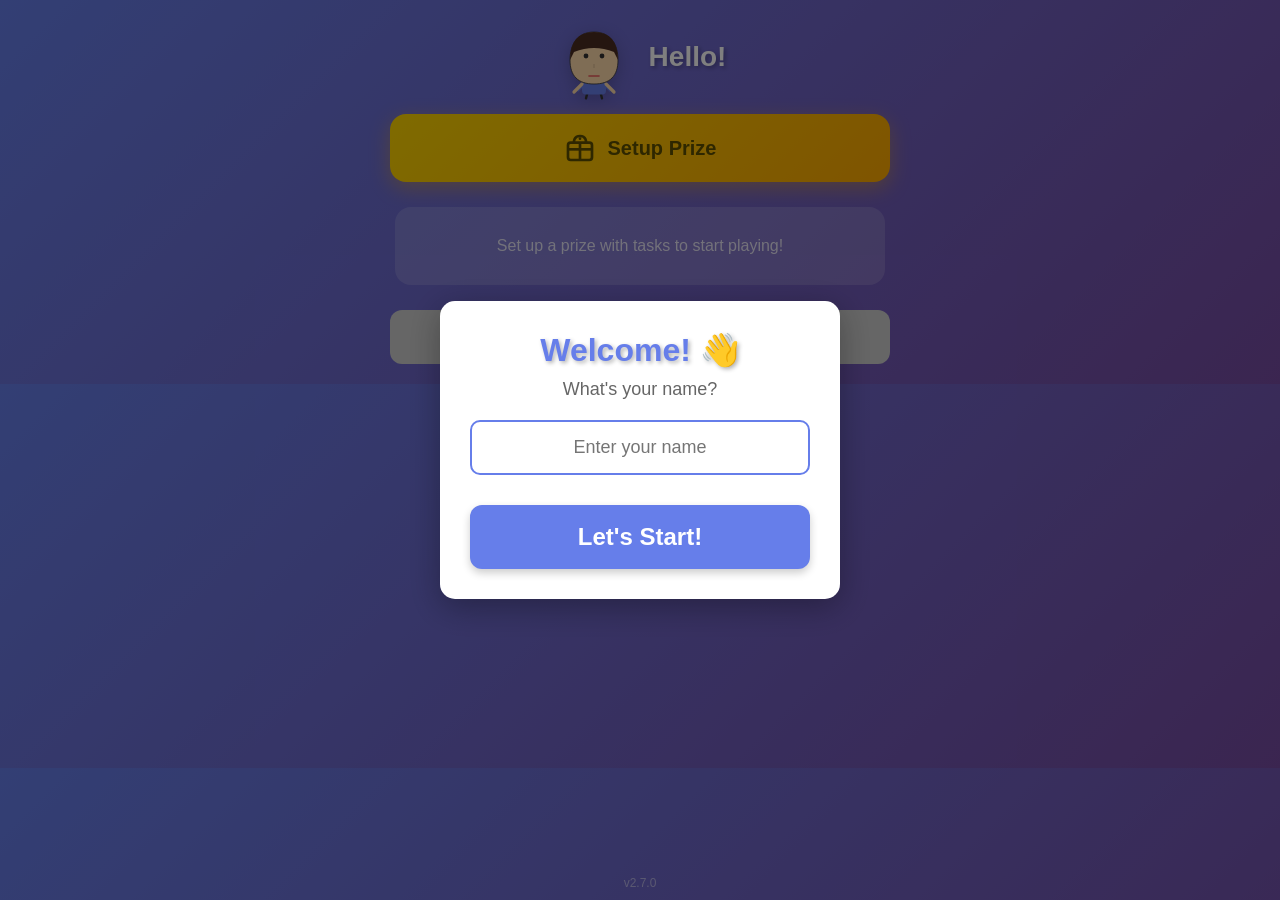
==== commit 65d660d2: "Rewrite: hilly terrain, split-body walk animation, 1.5x buttons (v2.7.0) Terrain: replaced flat grou" ====
--- a/math-game/index.html
+++ b/math-game/index.html
@@ -4,7 +4,7 @@
     <meta charset="UTF-8">
     <meta name="viewport" content="width=device-width, initial-scale=1.0, viewport-fit=cover">
     <title>Math Game for Kids</title>
-    <link rel="stylesheet" href="css/styles.css?v=2.6.0">
+    <link rel="stylesheet" href="css/styles.css?v=2.7.0">
 </head>
 <body>
     <!-- Main Menu Screen -->
@@ -237,7 +237,7 @@
     <canvas id="animation-canvas"></canvas>
     
     <!-- Version Number -->
-    <div class="version">v2.6.0</div>
+    <div class="version">v2.7.0</div>
     <div id="feedback-overlay" class="feedback-overlay"></div>
 
     <!-- Multiplication Table Modal -->
@@ -400,14 +400,14 @@
         </div>
     </div>
 
-    <script src="js/config.js?v=2.6.0"></script>
-    <script src="js/animations.js?v=2.6.0"></script>
-    <script src="js/avatar.js?v=2.6.0"></script>
-    <script src="js/prize.js?v=2.6.0"></script>
-    <script src="js/game.js?v=2.6.0"></script>
-    <script src="js/ui.js?v=2.6.0"></script>
-    <script src="js/balloons.js?v=2.6.0"></script>
-    <script src="js/battle.js?v=2.6.0"></script>
-    <script src="js/main.js?v=2.6.0"></script>
+    <script src="js/config.js?v=2.7.0"></script>
+    <script src="js/animations.js?v=2.7.0"></script>
+    <script src="js/avatar.js?v=2.7.0"></script>
+    <script src="js/prize.js?v=2.7.0"></script>
+    <script src="js/game.js?v=2.7.0"></script>
+    <script src="js/ui.js?v=2.7.0"></script>
+    <script src="js/balloons.js?v=2.7.0"></script>
+    <script src="js/battle.js?v=2.7.0"></script>
+    <script src="js/main.js?v=2.7.0"></script>
 </body>
 </html>
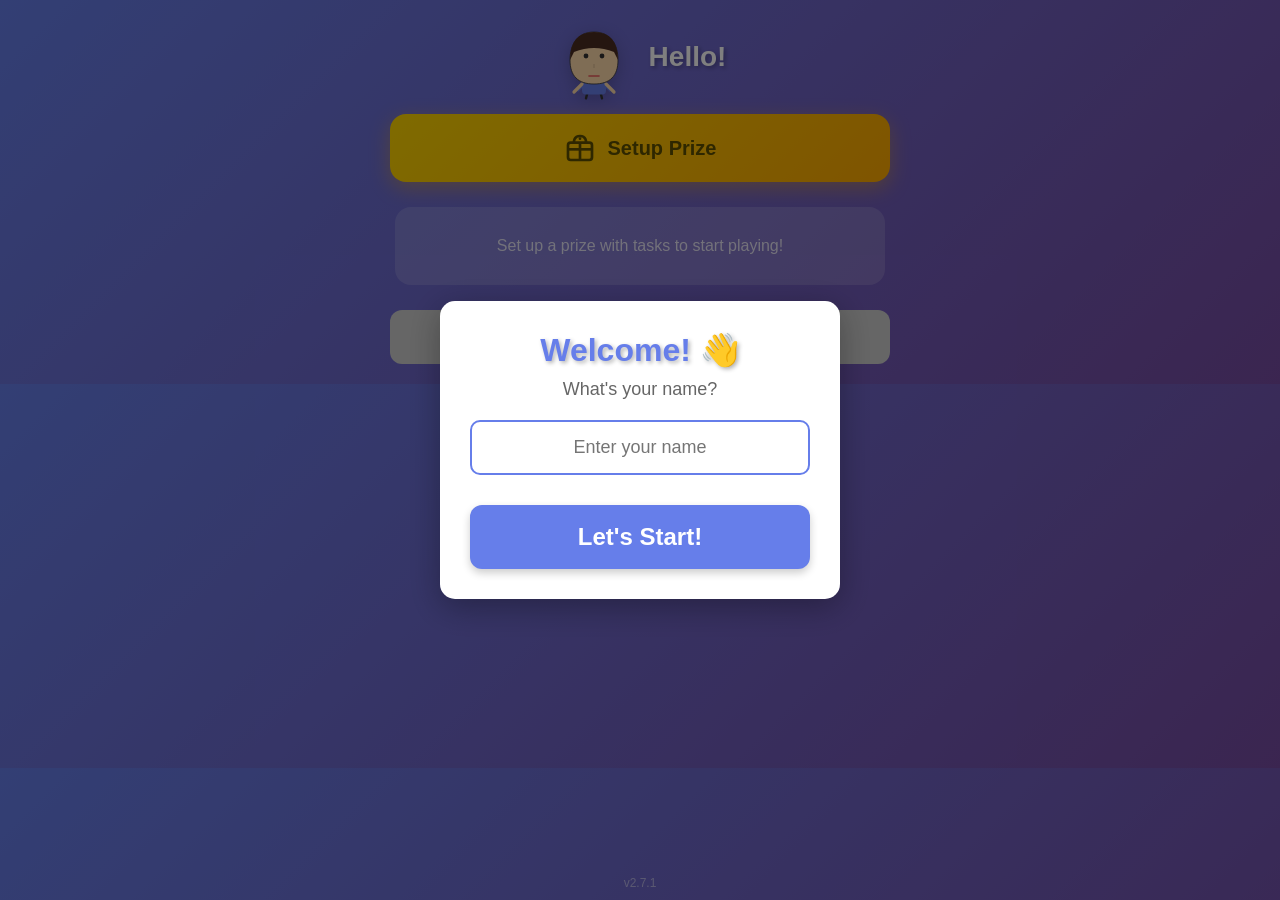
==== commit 0b8e6b8e: "Fix enemy overcrowding, performance, static grass tufts (v2.7.1) - Enemy cap: max 8 alive at once, s" ====
--- a/math-game/index.html
+++ b/math-game/index.html
@@ -4,7 +4,7 @@
     <meta charset="UTF-8">
     <meta name="viewport" content="width=device-width, initial-scale=1.0, viewport-fit=cover">
     <title>Math Game for Kids</title>
-    <link rel="stylesheet" href="css/styles.css?v=2.7.0">
+    <link rel="stylesheet" href="css/styles.css?v=2.7.1">
 </head>
 <body>
     <!-- Main Menu Screen -->
@@ -237,7 +237,7 @@
     <canvas id="animation-canvas"></canvas>
     
     <!-- Version Number -->
-    <div class="version">v2.7.0</div>
+    <div class="version">v2.7.1</div>
     <div id="feedback-overlay" class="feedback-overlay"></div>
 
     <!-- Multiplication Table Modal -->
@@ -400,14 +400,14 @@
         </div>
     </div>
 
-    <script src="js/config.js?v=2.7.0"></script>
-    <script src="js/animations.js?v=2.7.0"></script>
-    <script src="js/avatar.js?v=2.7.0"></script>
-    <script src="js/prize.js?v=2.7.0"></script>
-    <script src="js/game.js?v=2.7.0"></script>
-    <script src="js/ui.js?v=2.7.0"></script>
-    <script src="js/balloons.js?v=2.7.0"></script>
-    <script src="js/battle.js?v=2.7.0"></script>
-    <script src="js/main.js?v=2.7.0"></script>
+    <script src="js/config.js?v=2.7.1"></script>
+    <script src="js/animations.js?v=2.7.1"></script>
+    <script src="js/avatar.js?v=2.7.1"></script>
+    <script src="js/prize.js?v=2.7.1"></script>
+    <script src="js/game.js?v=2.7.1"></script>
+    <script src="js/ui.js?v=2.7.1"></script>
+    <script src="js/balloons.js?v=2.7.1"></script>
+    <script src="js/battle.js?v=2.7.1"></script>
+    <script src="js/main.js?v=2.7.1"></script>
 </body>
 </html>
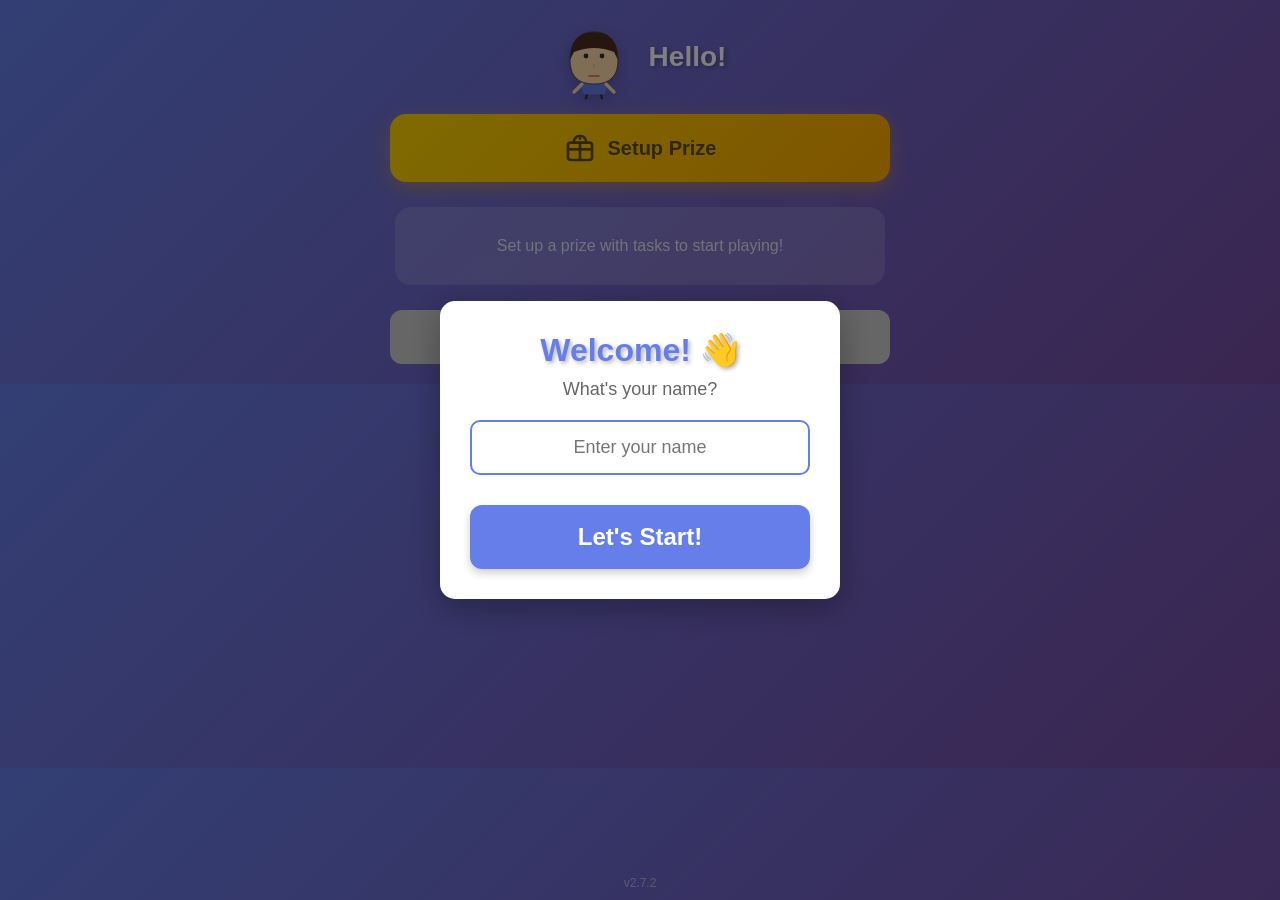
==== commit 5267aa16: "Restore enemy density, fix head shake, add gaps, more platforms (v2.7.2) - Enemy spawn spacing back " ====
--- a/math-game/index.html
+++ b/math-game/index.html
@@ -4,7 +4,7 @@
     <meta charset="UTF-8">
     <meta name="viewport" content="width=device-width, initial-scale=1.0, viewport-fit=cover">
     <title>Math Game for Kids</title>
-    <link rel="stylesheet" href="css/styles.css?v=2.7.1">
+    <link rel="stylesheet" href="css/styles.css?v=2.7.2">
 </head>
 <body>
     <!-- Main Menu Screen -->
@@ -237,7 +237,7 @@
     <canvas id="animation-canvas"></canvas>
     
     <!-- Version Number -->
-    <div class="version">v2.7.1</div>
+    <div class="version">v2.7.2</div>
     <div id="feedback-overlay" class="feedback-overlay"></div>
 
     <!-- Multiplication Table Modal -->
@@ -400,14 +400,14 @@
         </div>
     </div>
 
-    <script src="js/config.js?v=2.7.1"></script>
-    <script src="js/animations.js?v=2.7.1"></script>
-    <script src="js/avatar.js?v=2.7.1"></script>
-    <script src="js/prize.js?v=2.7.1"></script>
-    <script src="js/game.js?v=2.7.1"></script>
-    <script src="js/ui.js?v=2.7.1"></script>
-    <script src="js/balloons.js?v=2.7.1"></script>
-    <script src="js/battle.js?v=2.7.1"></script>
-    <script src="js/main.js?v=2.7.1"></script>
+    <script src="js/config.js?v=2.7.2"></script>
+    <script src="js/animations.js?v=2.7.2"></script>
+    <script src="js/avatar.js?v=2.7.2"></script>
+    <script src="js/prize.js?v=2.7.2"></script>
+    <script src="js/game.js?v=2.7.2"></script>
+    <script src="js/ui.js?v=2.7.2"></script>
+    <script src="js/balloons.js?v=2.7.2"></script>
+    <script src="js/battle.js?v=2.7.2"></script>
+    <script src="js/main.js?v=2.7.2"></script>
 </body>
 </html>
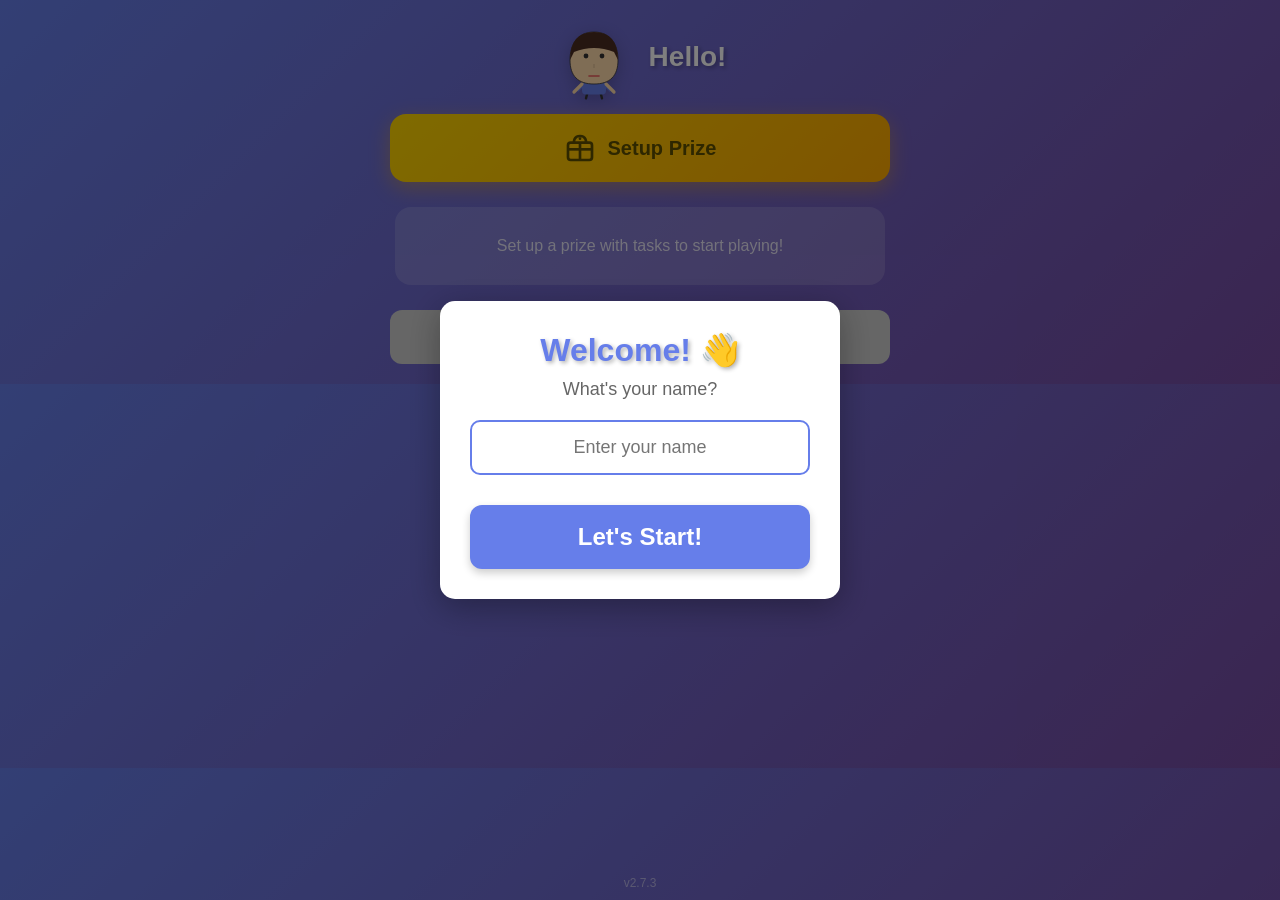
==== commit 10cc0a8f: "Fix animation glitch, enemy generation stopping (v2.7.3) - Walk animation simplified: replaced 3-par" ====
--- a/math-game/index.html
+++ b/math-game/index.html
@@ -4,7 +4,7 @@
     <meta charset="UTF-8">
     <meta name="viewport" content="width=device-width, initial-scale=1.0, viewport-fit=cover">
     <title>Math Game for Kids</title>
-    <link rel="stylesheet" href="css/styles.css?v=2.7.2">
+    <link rel="stylesheet" href="css/styles.css?v=2.7.3">
 </head>
 <body>
     <!-- Main Menu Screen -->
@@ -237,7 +237,7 @@
     <canvas id="animation-canvas"></canvas>
     
     <!-- Version Number -->
-    <div class="version">v2.7.2</div>
+    <div class="version">v2.7.3</div>
     <div id="feedback-overlay" class="feedback-overlay"></div>
 
     <!-- Multiplication Table Modal -->
@@ -400,14 +400,14 @@
         </div>
     </div>
 
-    <script src="js/config.js?v=2.7.2"></script>
-    <script src="js/animations.js?v=2.7.2"></script>
-    <script src="js/avatar.js?v=2.7.2"></script>
-    <script src="js/prize.js?v=2.7.2"></script>
-    <script src="js/game.js?v=2.7.2"></script>
-    <script src="js/ui.js?v=2.7.2"></script>
-    <script src="js/balloons.js?v=2.7.2"></script>
-    <script src="js/battle.js?v=2.7.2"></script>
-    <script src="js/main.js?v=2.7.2"></script>
+    <script src="js/config.js?v=2.7.3"></script>
+    <script src="js/animations.js?v=2.7.3"></script>
+    <script src="js/avatar.js?v=2.7.3"></script>
+    <script src="js/prize.js?v=2.7.3"></script>
+    <script src="js/game.js?v=2.7.3"></script>
+    <script src="js/ui.js?v=2.7.3"></script>
+    <script src="js/balloons.js?v=2.7.3"></script>
+    <script src="js/battle.js?v=2.7.3"></script>
+    <script src="js/main.js?v=2.7.3"></script>
 </body>
 </html>
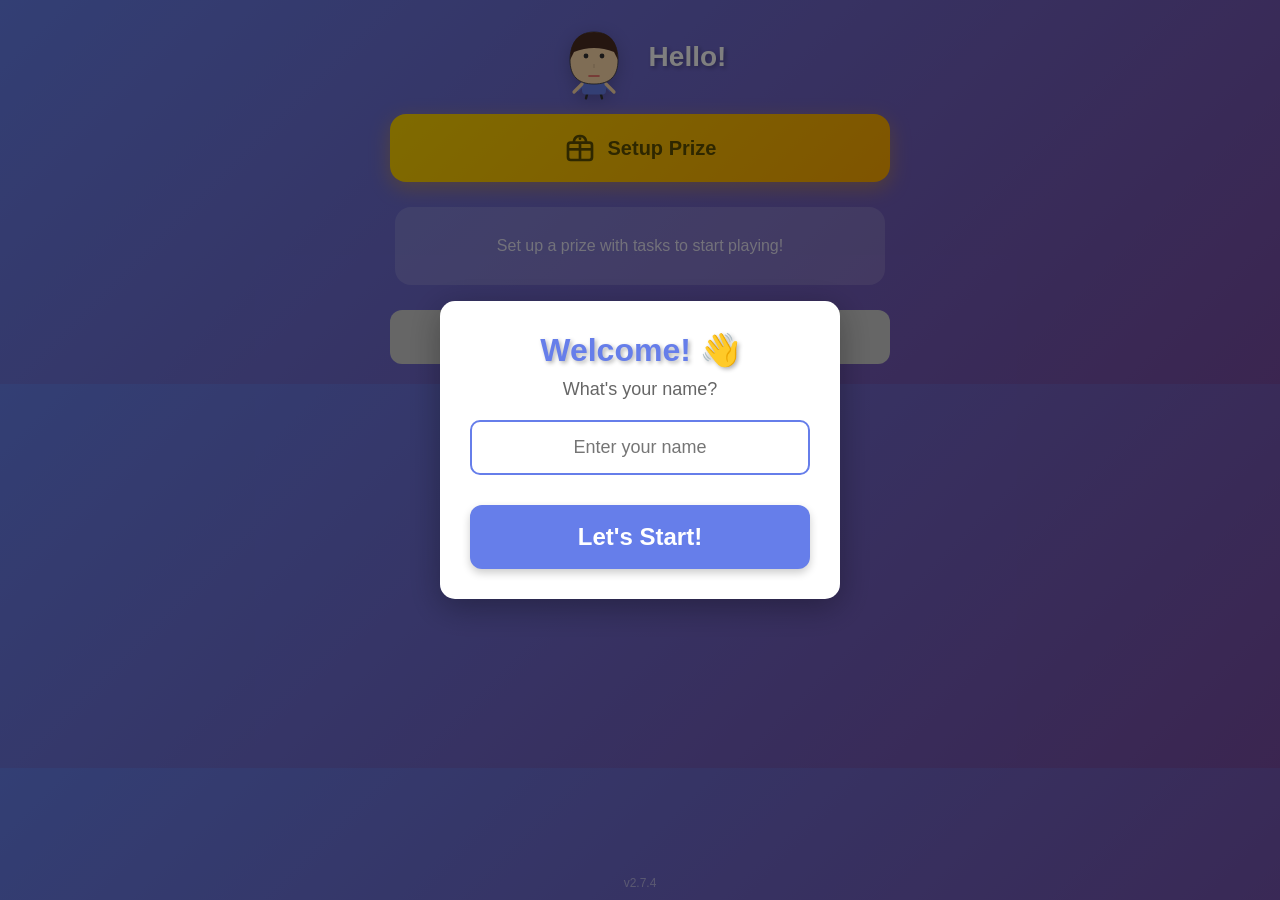
==== commit 139f0f28: "Fix enemy crowd bug, fix animation speed (v2.7.4) Enemy crowds: extendLevel could spawn enemies over" ====
--- a/math-game/index.html
+++ b/math-game/index.html
@@ -4,7 +4,7 @@
     <meta charset="UTF-8">
     <meta name="viewport" content="width=device-width, initial-scale=1.0, viewport-fit=cover">
     <title>Math Game for Kids</title>
-    <link rel="stylesheet" href="css/styles.css?v=2.7.3">
+    <link rel="stylesheet" href="css/styles.css?v=2.7.4">
 </head>
 <body>
     <!-- Main Menu Screen -->
@@ -237,7 +237,7 @@
     <canvas id="animation-canvas"></canvas>
     
     <!-- Version Number -->
-    <div class="version">v2.7.3</div>
+    <div class="version">v2.7.4</div>
     <div id="feedback-overlay" class="feedback-overlay"></div>
 
     <!-- Multiplication Table Modal -->
@@ -400,14 +400,14 @@
         </div>
     </div>
 
-    <script src="js/config.js?v=2.7.3"></script>
-    <script src="js/animations.js?v=2.7.3"></script>
-    <script src="js/avatar.js?v=2.7.3"></script>
-    <script src="js/prize.js?v=2.7.3"></script>
-    <script src="js/game.js?v=2.7.3"></script>
-    <script src="js/ui.js?v=2.7.3"></script>
-    <script src="js/balloons.js?v=2.7.3"></script>
-    <script src="js/battle.js?v=2.7.3"></script>
-    <script src="js/main.js?v=2.7.3"></script>
+    <script src="js/config.js?v=2.7.4"></script>
+    <script src="js/animations.js?v=2.7.4"></script>
+    <script src="js/avatar.js?v=2.7.4"></script>
+    <script src="js/prize.js?v=2.7.4"></script>
+    <script src="js/game.js?v=2.7.4"></script>
+    <script src="js/ui.js?v=2.7.4"></script>
+    <script src="js/balloons.js?v=2.7.4"></script>
+    <script src="js/battle.js?v=2.7.4"></script>
+    <script src="js/main.js?v=2.7.4"></script>
 </body>
 </html>
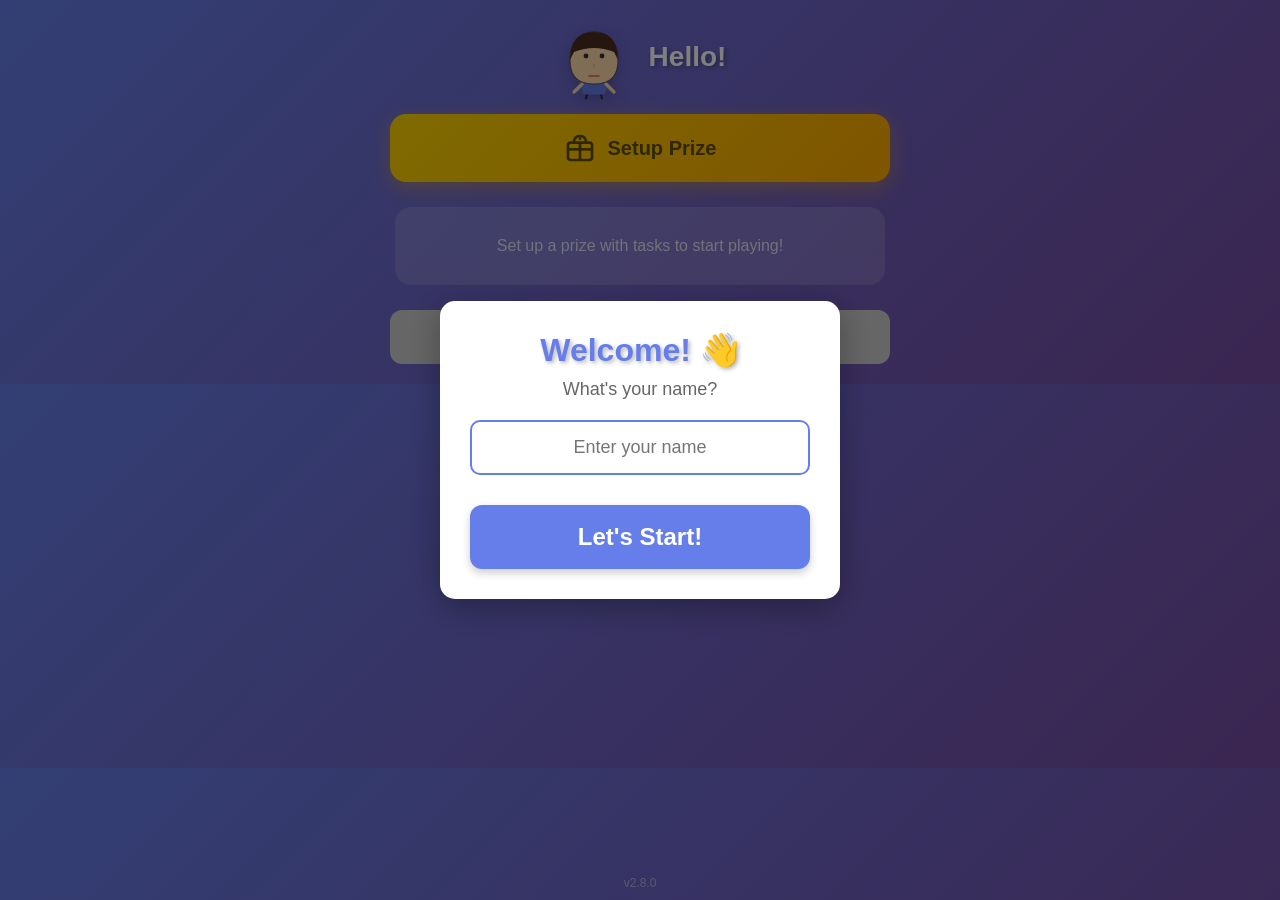
==== commit ca92c458: "Rewrite enemy generation, fix rotation glitch (v2.8.0) Enemy generation completely rewritten: replac" ====
--- a/math-game/index.html
+++ b/math-game/index.html
@@ -4,7 +4,7 @@
     <meta charset="UTF-8">
     <meta name="viewport" content="width=device-width, initial-scale=1.0, viewport-fit=cover">
     <title>Math Game for Kids</title>
-    <link rel="stylesheet" href="css/styles.css?v=2.7.4">
+    <link rel="stylesheet" href="css/styles.css?v=2.8.0">
 </head>
 <body>
     <!-- Main Menu Screen -->
@@ -237,7 +237,7 @@
     <canvas id="animation-canvas"></canvas>
     
     <!-- Version Number -->
-    <div class="version">v2.7.4</div>
+    <div class="version">v2.8.0</div>
     <div id="feedback-overlay" class="feedback-overlay"></div>
 
     <!-- Multiplication Table Modal -->
@@ -400,14 +400,14 @@
         </div>
     </div>
 
-    <script src="js/config.js?v=2.7.4"></script>
-    <script src="js/animations.js?v=2.7.4"></script>
-    <script src="js/avatar.js?v=2.7.4"></script>
-    <script src="js/prize.js?v=2.7.4"></script>
-    <script src="js/game.js?v=2.7.4"></script>
-    <script src="js/ui.js?v=2.7.4"></script>
-    <script src="js/balloons.js?v=2.7.4"></script>
-    <script src="js/battle.js?v=2.7.4"></script>
-    <script src="js/main.js?v=2.7.4"></script>
+    <script src="js/config.js?v=2.8.0"></script>
+    <script src="js/animations.js?v=2.8.0"></script>
+    <script src="js/avatar.js?v=2.8.0"></script>
+    <script src="js/prize.js?v=2.8.0"></script>
+    <script src="js/game.js?v=2.8.0"></script>
+    <script src="js/ui.js?v=2.8.0"></script>
+    <script src="js/balloons.js?v=2.8.0"></script>
+    <script src="js/battle.js?v=2.8.0"></script>
+    <script src="js/main.js?v=2.8.0"></script>
 </body>
 </html>
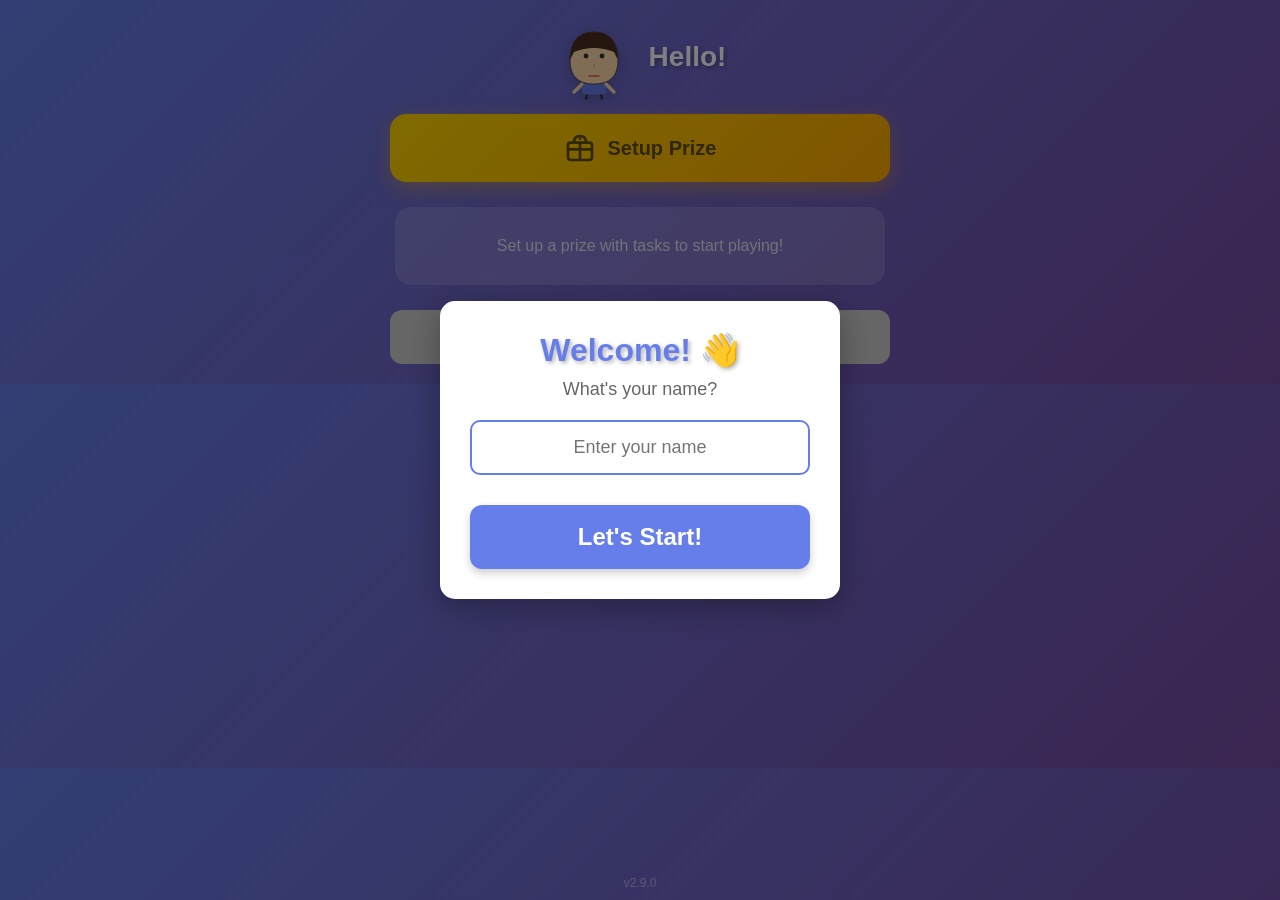
==== commit 8d9a7e1a: "Add avatar shop with anime items, coin spending & total earned tracking Shop with 8 items (Tanjiro, " ====
--- a/math-game/index.html
+++ b/math-game/index.html
@@ -4,7 +4,7 @@
     <meta charset="UTF-8">
     <meta name="viewport" content="width=device-width, initial-scale=1.0, viewport-fit=cover">
     <title>Math Game for Kids</title>
-    <link rel="stylesheet" href="css/styles.css?v=2.8.0">
+    <link rel="stylesheet" href="css/styles.css?v=2.9.0">
 </head>
 <body>
     <!-- Main Menu Screen -->
@@ -237,7 +237,7 @@
     <canvas id="animation-canvas"></canvas>
     
     <!-- Version Number -->
-    <div class="version">v2.8.0</div>
+    <div class="version">v2.9.0</div>
     <div id="feedback-overlay" class="feedback-overlay"></div>
 
     <!-- Multiplication Table Modal -->
@@ -400,14 +400,14 @@
         </div>
     </div>
 
-    <script src="js/config.js?v=2.8.0"></script>
-    <script src="js/animations.js?v=2.8.0"></script>
-    <script src="js/avatar.js?v=2.8.0"></script>
-    <script src="js/prize.js?v=2.8.0"></script>
-    <script src="js/game.js?v=2.8.0"></script>
-    <script src="js/ui.js?v=2.8.0"></script>
-    <script src="js/balloons.js?v=2.8.0"></script>
-    <script src="js/battle.js?v=2.8.0"></script>
-    <script src="js/main.js?v=2.8.0"></script>
+    <script src="js/config.js?v=2.9.0"></script>
+    <script src="js/animations.js?v=2.9.0"></script>
+    <script src="js/avatar.js?v=2.9.0"></script>
+    <script src="js/prize.js?v=2.9.0"></script>
+    <script src="js/game.js?v=2.9.0"></script>
+    <script src="js/ui.js?v=2.9.0"></script>
+    <script src="js/balloons.js?v=2.9.0"></script>
+    <script src="js/battle.js?v=2.9.0"></script>
+    <script src="js/main.js?v=2.9.0"></script>
 </body>
 </html>
--- a/math-game/css/styles.css
+++ b/math-game/css/styles.css
@@ -2109,6 +2109,168 @@
 .color-dot.gradient-dot {
     width: 32px;
     height: 32px;
+}
+
+/* Avatar Tabs */
+.avatar-tabs {
+    display: flex;
+    gap: 0;
+    width: 100%;
+    border-radius: 10px;
+    overflow: hidden;
+    border: 2px solid #667eea;
+}
+
+.avatar-tab {
+    flex: 1;
+    padding: 10px;
+    border: none;
+    background: #f0f0f0;
+    font-size: 15px;
+    font-weight: bold;
+    color: #666;
+    cursor: pointer;
+    transition: all 0.2s;
+}
+
+.avatar-tab.active {
+    background: #667eea;
+    color: white;
+}
+
+/* Shop */
+.shop-balance {
+    width: 100%;
+    text-align: center;
+    padding: 12px;
+    background: linear-gradient(135deg, #fff9e6, #fff3cc);
+    border-radius: 12px;
+    border: 1px solid #ffd700;
+}
+
+.shop-balance-current {
+    display: flex;
+    align-items: center;
+    justify-content: center;
+    gap: 8px;
+    font-size: 20px;
+    font-weight: bold;
+    color: #8B6914;
+}
+
+.shop-coin-icon {
+    width: 28px;
+    height: 28px;
+}
+
+.shop-balance-total {
+    font-size: 12px;
+    color: #999;
+    margin-top: 4px;
+}
+
+.shop-items {
+    display: flex;
+    flex-direction: column;
+    gap: 8px;
+    width: 100%;
+    max-height: 350px;
+    overflow-y: auto;
+    padding: 4px 0;
+}
+
+.shop-item {
+    display: flex;
+    align-items: center;
+    gap: 10px;
+    padding: 10px 12px;
+    background: #f8f9fa;
+    border-radius: 12px;
+    border: 2px solid #eee;
+    transition: all 0.2s;
+}
+
+.shop-item.owned {
+    border-color: #4ecdc4;
+    background: #f0fffe;
+}
+
+.shop-item.equipped {
+    border-color: #667eea;
+    background: #f0f0ff;
+}
+
+.shop-item-icon {
+    font-size: 28px;
+    width: 40px;
+    text-align: center;
+    flex-shrink: 0;
+}
+
+.shop-item-info {
+    flex: 1;
+    min-width: 0;
+}
+
+.shop-item-name {
+    font-weight: bold;
+    font-size: 14px;
+    color: #333;
+}
+
+.shop-item-meta {
+    font-size: 11px;
+    color: #888;
+}
+
+.shop-item-btn {
+    padding: 6px 14px;
+    border: none;
+    border-radius: 8px;
+    font-size: 13px;
+    font-weight: bold;
+    cursor: pointer;
+    white-space: nowrap;
+    flex-shrink: 0;
+    transition: all 0.2s;
+}
+
+.shop-item-btn.buy {
+    background: linear-gradient(135deg, #ffd700, #ffa500);
+    color: #fff;
+    box-shadow: 0 2px 6px rgba(255, 165, 0, 0.3);
+}
+
+.shop-item-btn.buy:hover {
+    transform: scale(1.05);
+}
+
+.shop-item-btn.equip {
+    background: #4ecdc4;
+    color: white;
+}
+
+.shop-item-btn.equip:hover {
+    transform: scale(1.05);
+}
+
+.shop-item-btn.equipped {
+    background: #667eea;
+    color: white;
+    opacity: 0.7;
+}
+
+.shop-item-btn.cant-afford {
+    background: #ddd;
+    color: #999;
+    cursor: not-allowed;
+}
+
+.prize-total-earned {
+    font-size: 11px;
+    color: #888;
+    margin-top: 4px;
+    text-align: center;
 }
 
 /* ========== MINI SCENE ANIMATIONS ========== */
